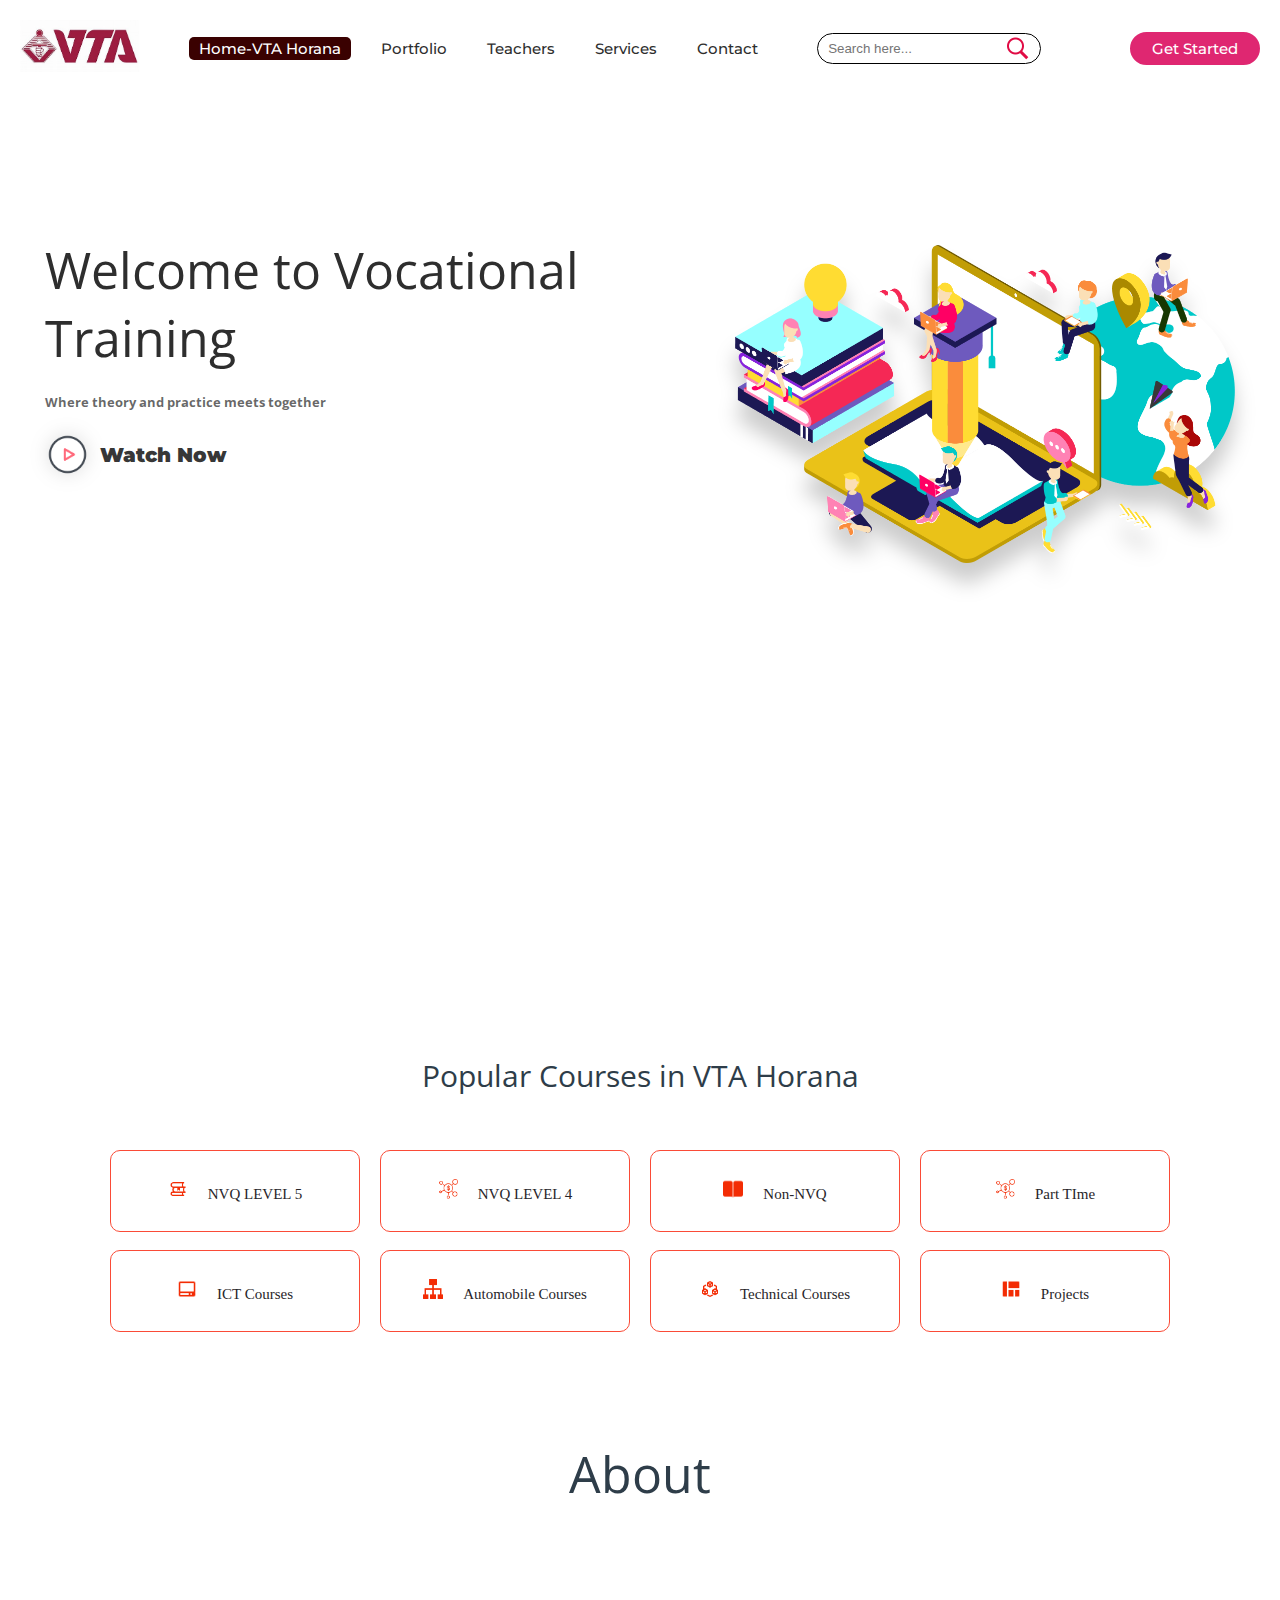
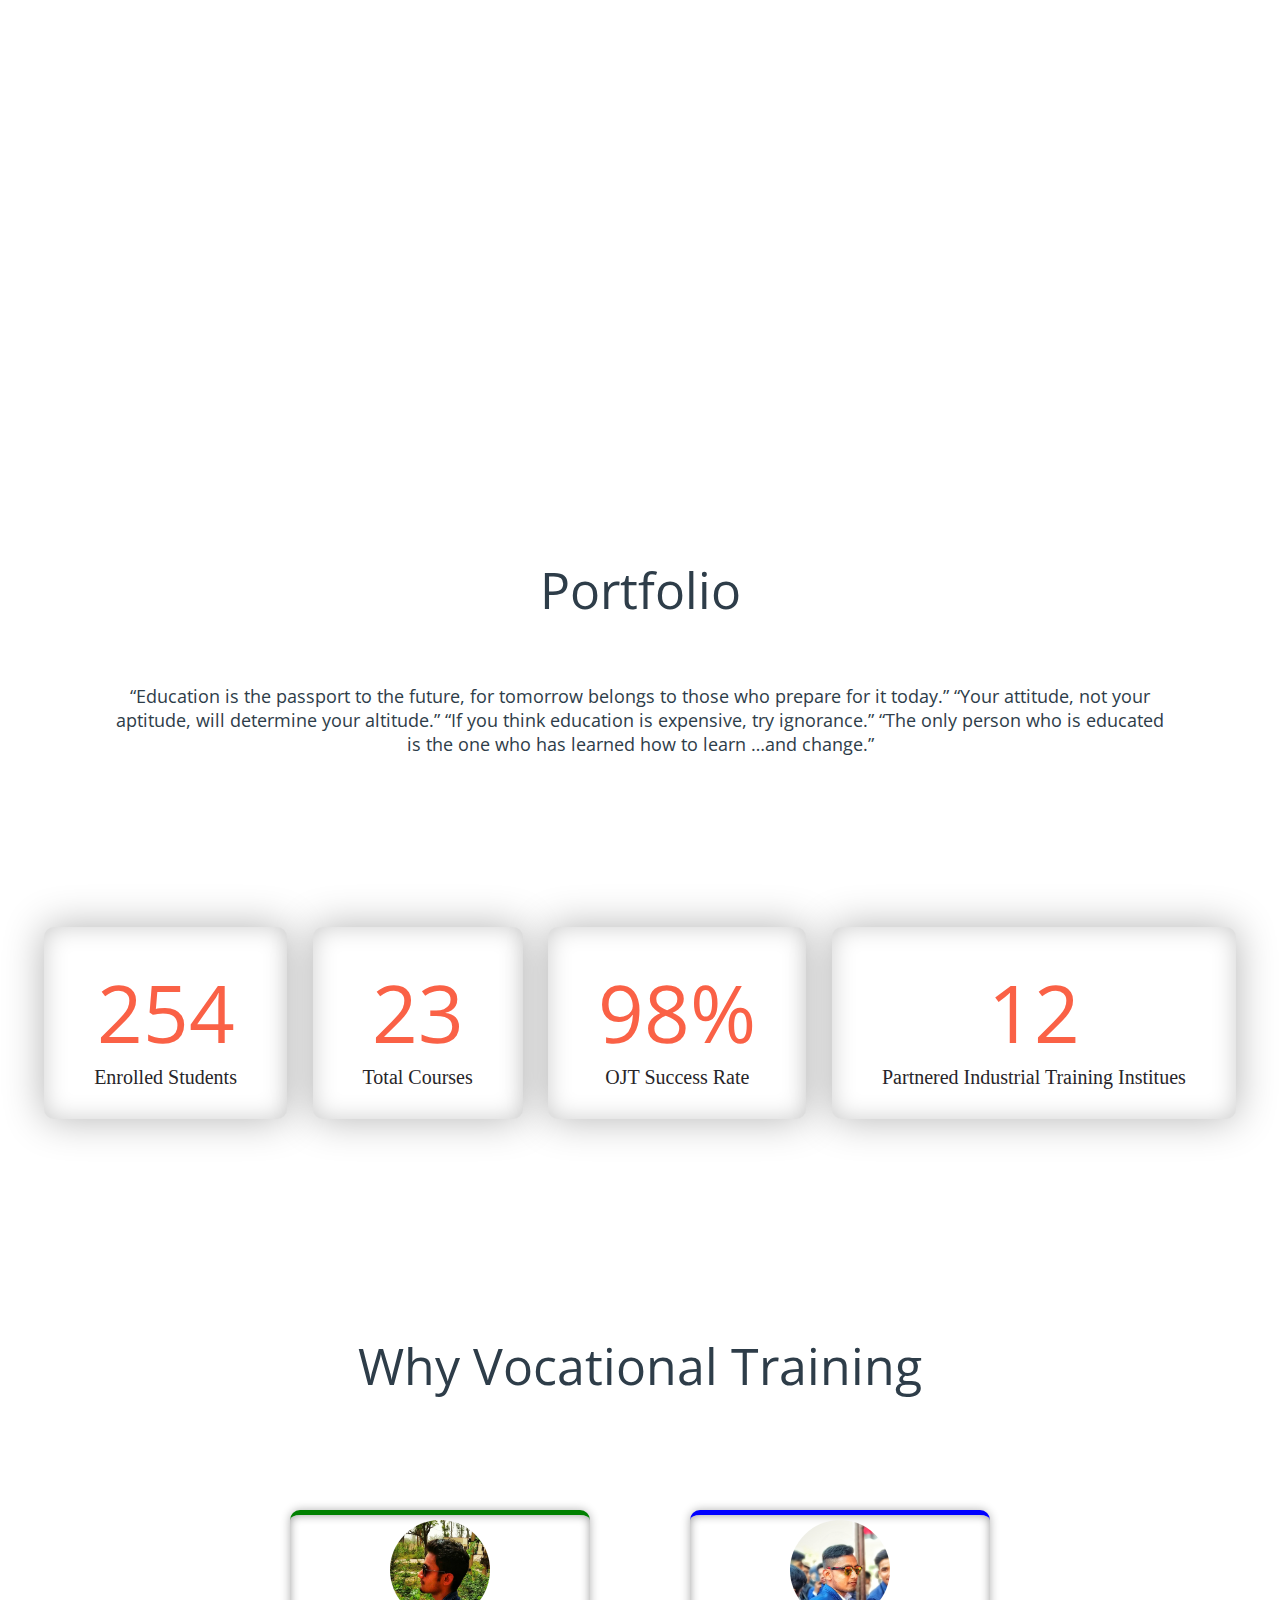
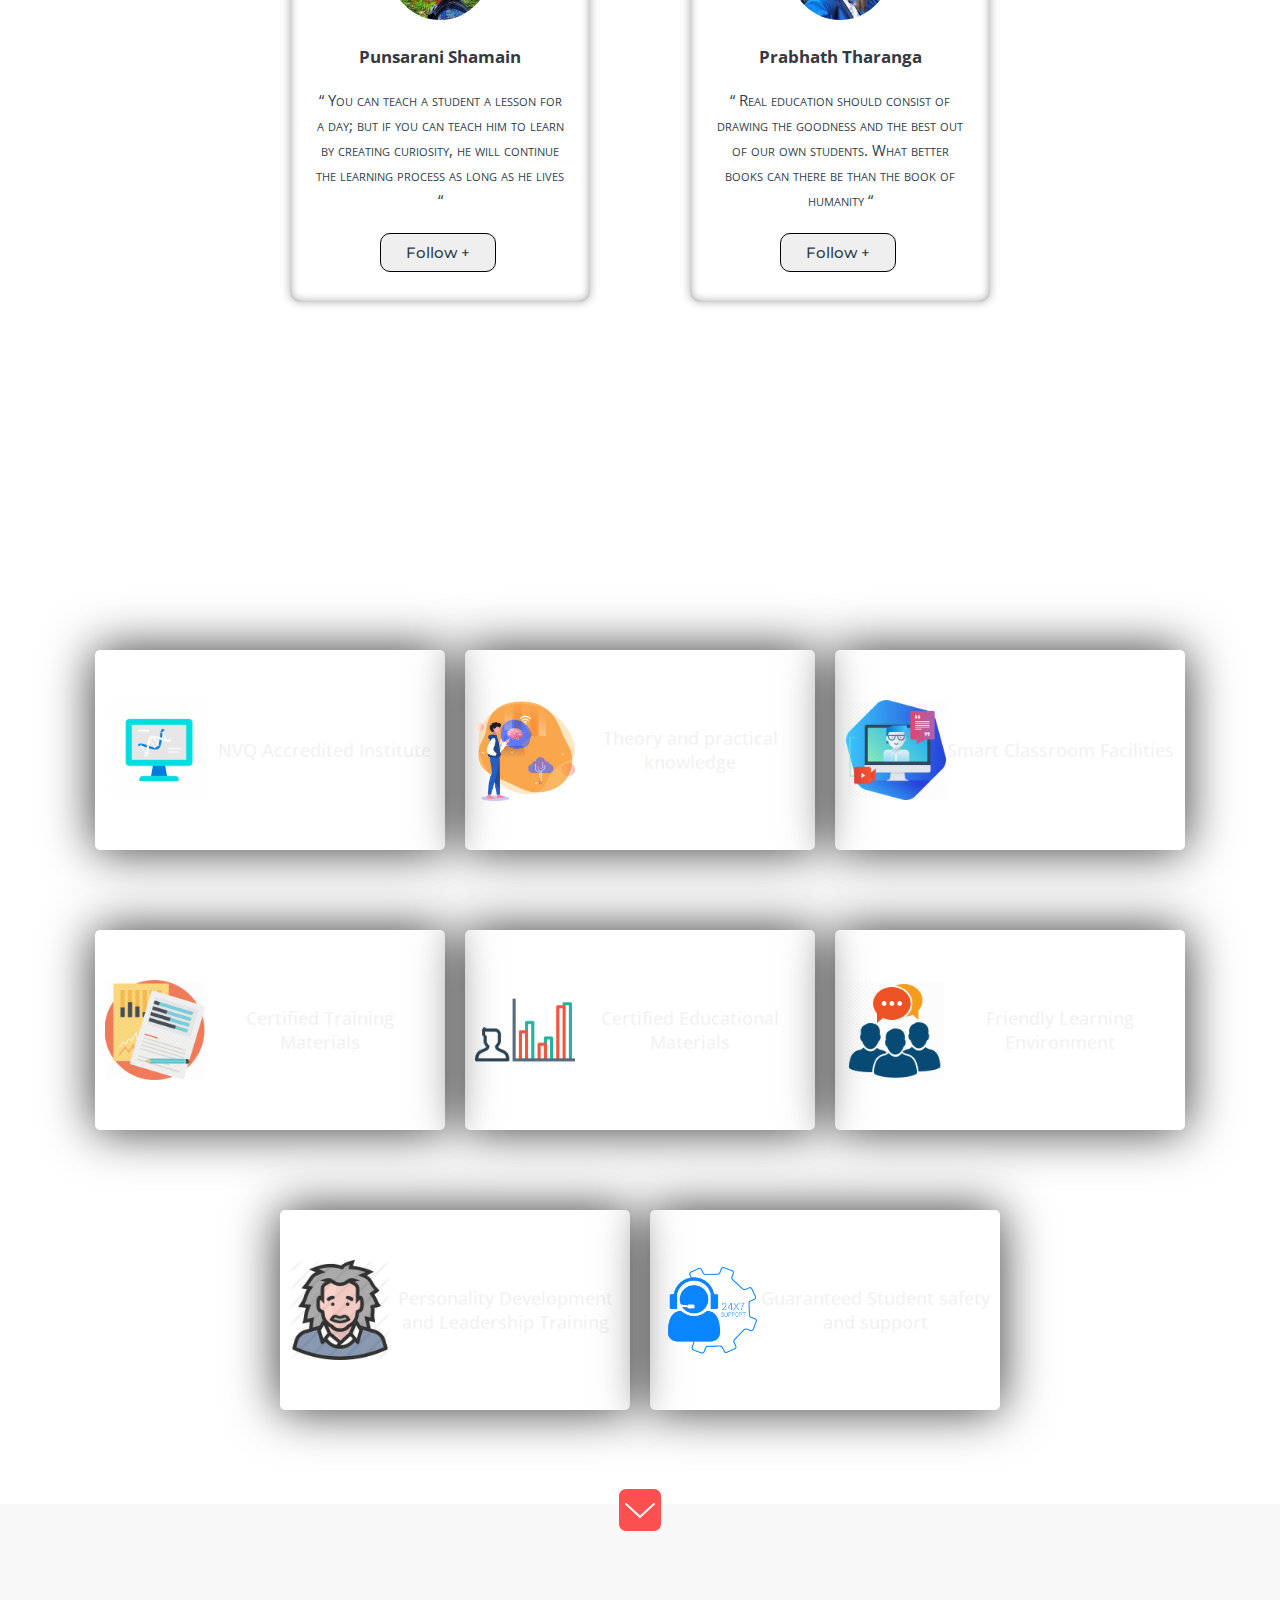
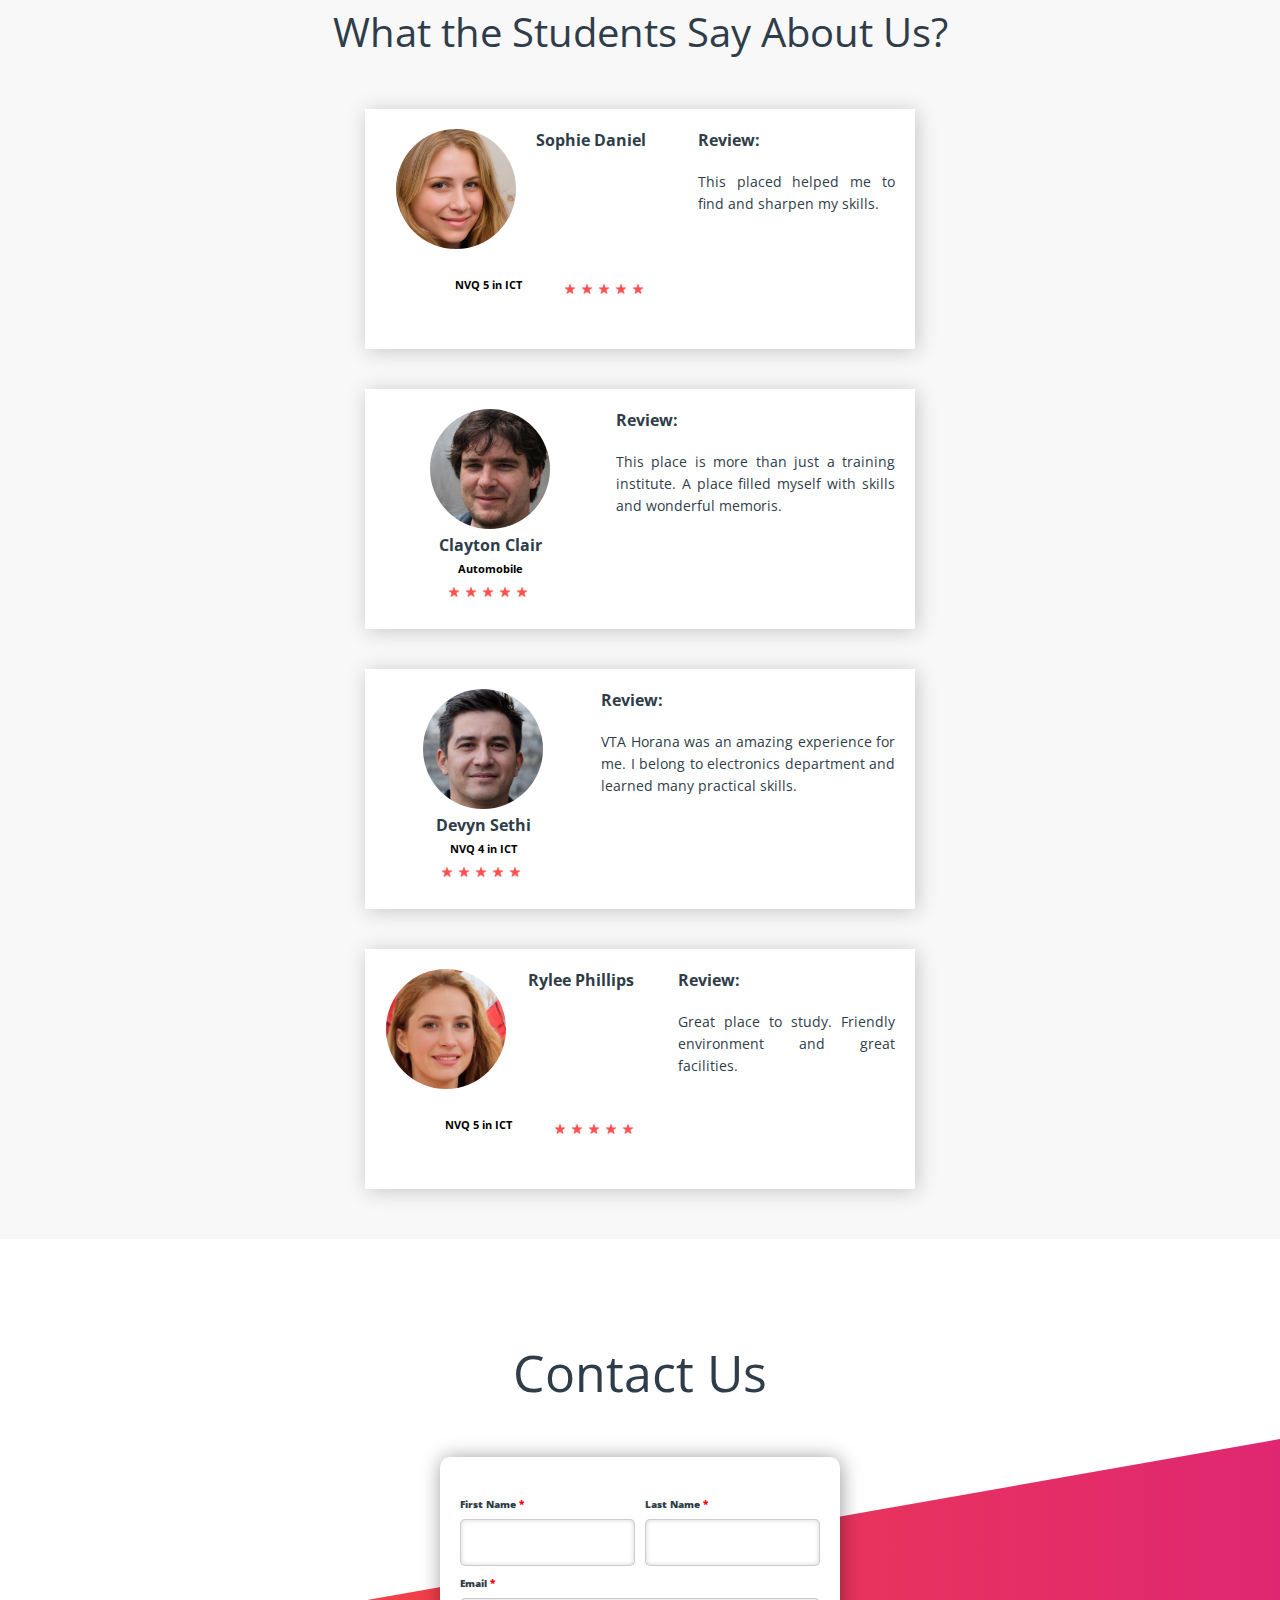
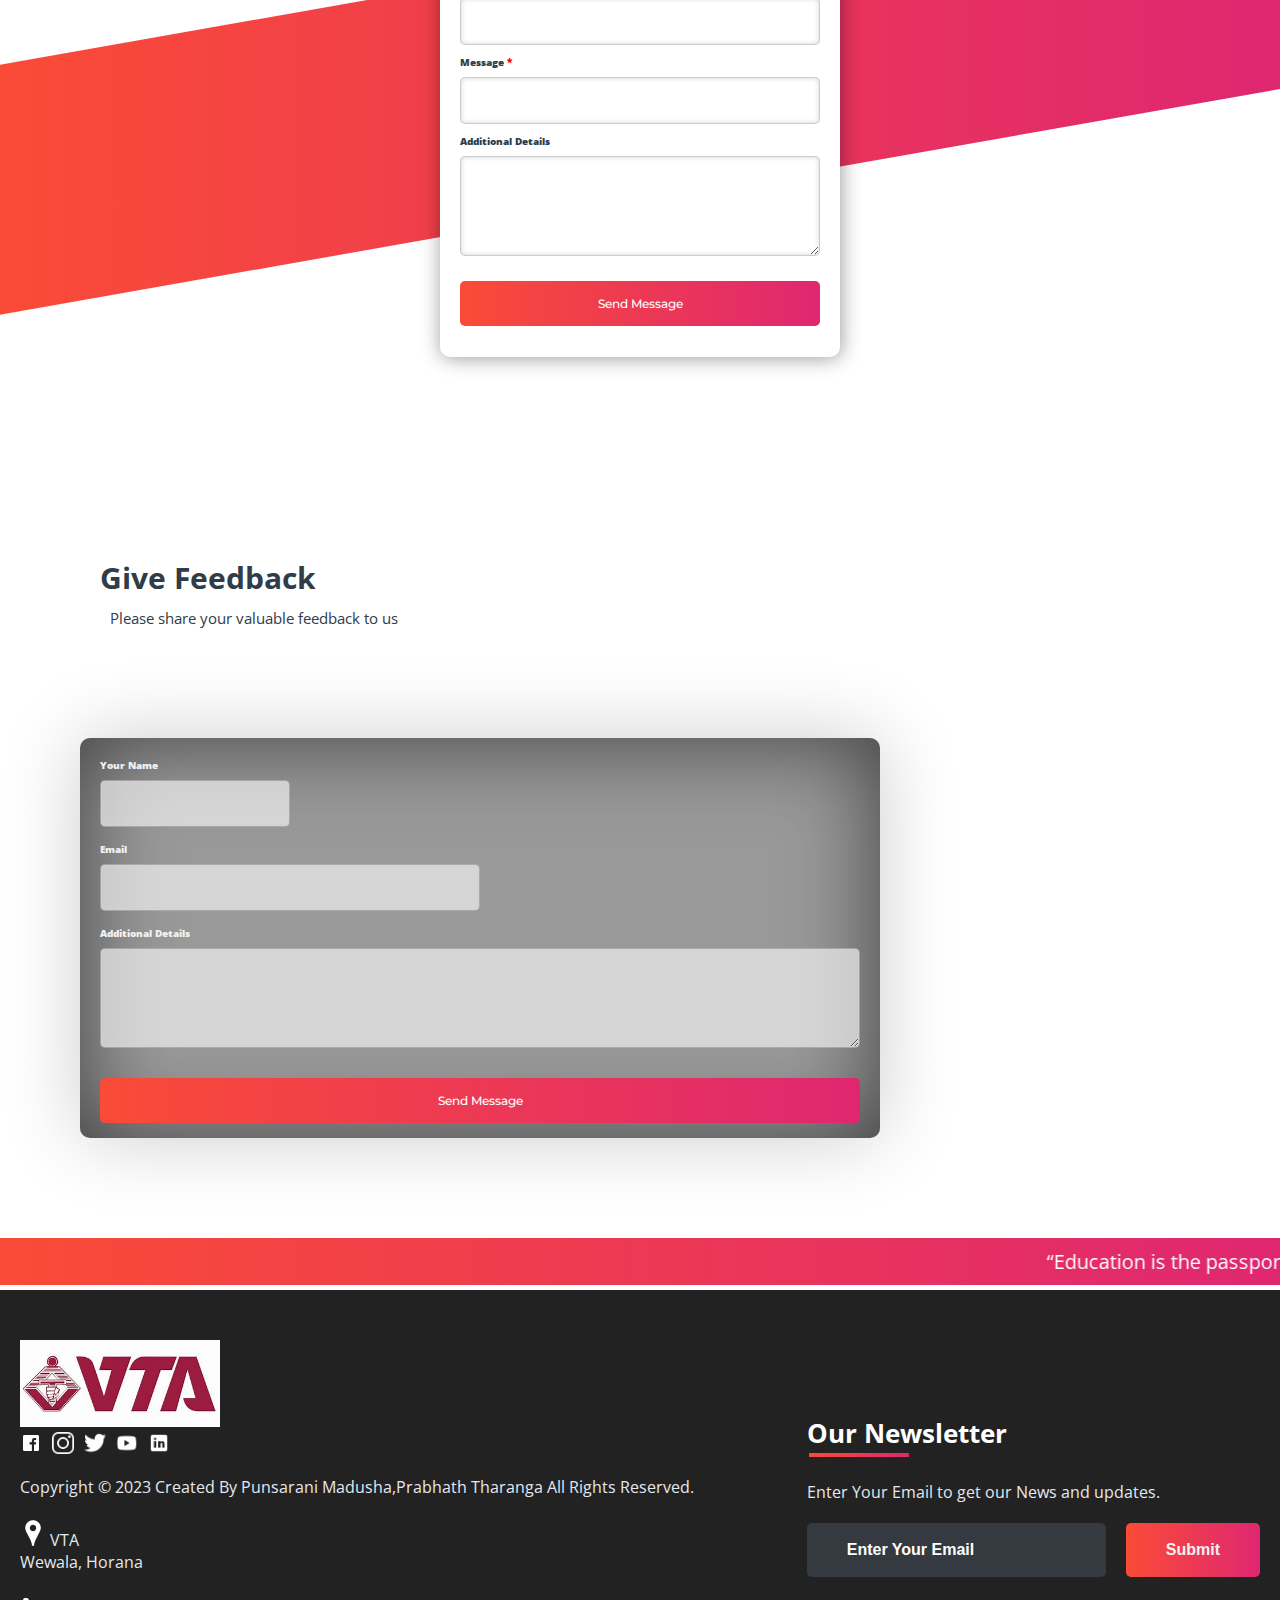
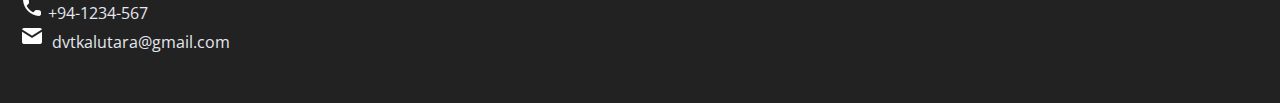
==== index.html @ f9df2e39 "Initial Deploy" ====
<!DOCTYPE html>
<html>
<head>
	<link rel="shortcut icon" type="png" href="images/icon/favicon.png">
	<meta charset="utf-8">
	<meta http-equiv="X-UA-Comaptible" content="IE=edge">
	<title>VTA Horana</title>
	<meta name="desciption" content="">
	<meta name="viewport" content="width=device-width, initial-scale=1">
	<link rel="stylesheet" type="text/css" href="style.css">
	<script type="text/javascript" src="script.js"></script>
	<script src="https://code.jquery.com/jquery-3.2.1.js"></script>
	<script>
		$(window).on('scroll', function(){
  			if($(window).scrollTop()){
  			  $('nav').addClass('black');
 			 }else {
 		   $('nav').removeClass('black');
 		 }
		})
	</script>
</head>
<body>
<!-- Navigation Bar -->
	<header id="header">
		<nav>
			<div class="logo"><img src="images/icon/vta logo.jpeg" alt="logo"></div>
			<ul>
				<li><a class="active" href="">Home-VTA Horana</a></li>
				<li><a href="#portfolio_section">Portfolio</a></li>
				<li><a href="#team_section">Teachers</a></li>
				<li><a href="#services_section">Services</a></li>
				<li><a href="#contactus_section">Contact</a></li>
			</ul>
			<div class="srch"><input type="text" class="search" placeholder="Search here..."><img src="images/icon/search.png" alt="search" onclick=slide()></div>
			<a class="get-started" href="login.html">Get Started</a>
			<img src="images/icon/menu.png" class="menu" onclick="sideMenu(0)" alt="menu">
		</nav>
		<div class="head-container">
			<div class="quote">
				<p>Welcome to Vocational Training</p>
				<h5>Where  theory and practice meets together</h5>
				<div class="play">
					<img src="images/icon/play.png" alt="play"><span><a href="https://www.youtube.com/watch?v=KFyrgDO1WXk" target="_blank">Watch Now</a></span>
				</div>
			</div>
			<div class="svg-image">
				<img src="images/extra/svg1.jpg" alt="svg">
			</div>
		</div>
		<div class="side-menu" id="side-menu">
			<div class="close" onclick="sideMenu(1)"><img src="images/icon/close.png" alt=""></div>
			<div class="user">
				<img src="images/creator/roshan.jpeg" alt="Username">
				<p>roshank9419</p>
			</div>
			<ul>
				<li><a href="#about_section">About</a></li>
				<li><a href="#portfolio_section">Portfolio</a></li>
				<li><a href="#team_section">Teachers</a></li>
				<li><a href="#services_section">Services</a></li>
				<li><a href="#contactus_section">Contact</a></li>
				<li><a href="#feedBACK">Feedback</a></li>
			</ul>
		</div>
	</header>


<!-- Some Popular Subjects -->
	<div class="title">
		<span>Popular Courses in VTA Horana</span>
	</div>
	<br><br>
	<div class="course">
		<center><div class="cbox">
		<div class="det"><a href="subjects/jee.html"><img src="images/courses/book.png">NVQ LEVEL 5</a></div>
		<div class="det"><a href="subjects/gate.html"><img src="images/courses/d1.png">NVQ LEVEL 4</a></div>
		<div class="det"><a href="subjects/jee.html#sample_papers"><img src="images/courses/paper.png">Non-NVQ</a></div>
		<div class="det"><a href="subjects/quiz.html"><img src="images/courses/d1.png">Part TIme</a></div>
		</div></center>
		<div class="cbox">
		<div class="det"><a href="subjects/computer_courses.html"><img src="images/courses/computer.png">ICT Courses</a></div>
		<div class="det"><a href="subjects/computer_courses.html#data"><img src="images/courses/data.png">Automobile Courses</a></div>
		<div class="det"><a href="subjects/computer_courses.html#algo"><img src="images/courses/algo.png">Technical Courses</a></div>
		<div class="det det-last"><a href="subjects/computer_courses.html#projects"><img src="images/courses/projects.png">Projects</a></div>
		</div>
	</div>

	
<!-- ABOUT -->
	<div class="diffSection" id="about_section">
		<center><p style="font-size: 50px; padding: 100px">About</p></center>
		<div class="about-content">
				<div class="side-image">
					<img class="sideImage" src="images/extra/e3.jpg">
				</div>
				<div class="side-text">
					<h2>What you think about us ?</h2>
					<p>Education is the process of facilitating learning, or the acquisition of knowledge, skills, values, beliefs, and habits. Educational methods include teaching, training, storytelling, discussion and directed research.<br> Educational website can include websites that have games, videos or topic related resources that act as tools to enhance learning and supplement classroom teaching. These websites help make the process of learning entertaining and attractive to the student, especially in today's age. <br>Using HTML(HyperText Markup Language), CSS(Cascading Style Sheet), JavaScript, we can make learning more easier and in a interesting way.</p>
				</div>
		</div>
	</div>


<!-- PORTFOLIO -->
	<div class="diffSection" id="portfolio_section">
		<center><p style="font-size: 50px; padding: 100px; padding-bottom: 40px;">Portfolio</p></center>
		<div class="content">
			<p>
				“Education is the passport to the future, for tomorrow belongs to those who prepare for it today.” “Your attitude, not your aptitude, will determine your altitude.” “If you think education is expensive, try ignorance.” “The only person who is educated is the one who has learned how to learn …and change.”
			</p>
		</div>
	</div>
	<div class="extra">
		<p>We're increasing this data every year</p>
		<div class="smbox">
		<span><center><div class="data">254</div><div class="det">Enrolled Students</div></center></span>
		<span><center><div class="data">23</div><div class="det">Total Courses</div></center></span>
		<span><center><div class="data">98%</div><div class="det">OJT Success Rate</div></center></span>
		<span><center><div class="data">12</div><div class="det">Partnered Industrial Training Institues</div></center></span>
		</div>
	</div>


<!-- TEAM -->
	<div class="diffSection" id="team_section">
		<center><p style="font-size: 50px; padding-top: 100px; padding-bottom: 60px;">Why Vocational Training</p></center>
		<div class="totalcard">
			<div class="card">
				<center><img src="images/creator/roshan1.jpeg"></center>
				<center><div class="card-title">Punsarani Shamain</div>
				<div id="detail">
					<p>“ You can teach a student a lesson for a day; but if you can teach him to learn by creating curiosity, he will continue the learning process as long as he lives “</p>
					<div class="duty"></div>
					<a href="https://www.linkedin.com/in/roshan-kumar-a18b76179/" target="_blank"><button class="btn-roshan">Follow +</button></a>
				</div>
				</center>
			</div>
			<div class="card">
				<center><img src="images/creator/roshan2.jpeg"></center>
				<center><div class="card-title">Prabhath Tharanga</div>
				<div id="detail">
					<p>“ Real education should consist of drawing the goodness and the best out of our own students. What better books can there be than the book of humanity “</p>
					<div class="duty"></div>
					<a href="https://www.linkedin.com/in/roshan-kumar-a18b76179/" target="_blank"><button class="btn-akhil">Follow +</button></a>
				</div>
				</center>
			</div>
		</div>
	</div>


<!-- SERVICES -->
	<div class="service-swipe">
		<div class="diffSection" id="services_section">
		<center><p style="font-size: 50px; padding: 100px; padding-bottom: 40px; color: #fff;">Services</p></center>
		</div>
		<a href="subjects/computer_courses.html"><div class="s-card"><img src="images/icon/computer-courses.png"><p>NVQ Accredited Institute</p></div></a>
		<a href="subjects/jee.html"><div class="s-card"><img src="images/icon/brainbooster.png"><p>Theory and practical knowledge</p></div></a>
		<a href="#"><div class="s-card"><img src="images/icon/online-tutorials.png"><p>Smart Classroom Facilities</p></div></a>
		<a href="subjects/jee.html#sample_papers"><div class="s-card"><img src="images/icon/papers.jpg"><p>Certified Training Materials</p></div></a>
		<a href="#"><div class="s-card"><img src="images/icon/p3.png"><p>Certified Educational Materials</p></div></a>
		<a href="#contactus_section"><div class="s-card"><img src="images/icon/discussion.png"><p>Friendly Learning Environment</p></div></a>
		<a href="subjects/quiz.html"><div class="s-card"><img src="images/icon/q1.png"><p>Personality Development and Leadership Training</p></div></a>
		<a href="#contactus_section"><div class="s-card"><img src="images/icon/help.png"><p>Guaranteed Student safety and support</p></div></a>
	</div>

<!-- Reviews by Students -->
<div id="makeitfull">
	<a href="#review_section"><img src="images/icon/makeitfull.png"></a>
</div>
<div class="review">
	<div class="diffSection" id="review_section">
		<center><p style="font-size: 40px; padding: 100px; padding-bottom: 40px; color: #2E3D49;">What the Students Say About Us?</p></center>
	</div>
	<div class="rev-container">
		<div class="rev-card">
			<div class="identity">
				<img src="images/creator/humanNotExist1.jpg"><p>Sophie Daniel</p>
				<h6>NVQ 5 in ICT</h6>
				<div class="rating"><img src="images/icon/star.png"><img src="images/icon/star.png"><img src="images/icon/star.png"><img src="images/icon/star.png"><img src="images/icon/star.png"></div>
			</div>
			<div class="rev-cont">
				<p id="title">Review:</p>
				<p id="content">
					This placed helped me to find and sharpen my skills.
				</p>
			</div>
		</div>
		<div class="rev-card">
			<div class="identity">
				<img src="images/creator/humanNotExist2.jpg"><p>Clayton Clair</p>
				<h6>Automobile</h6>
				<div class="rating"><img src="images/icon/star.png"><img src="images/icon/star.png"><img src="images/icon/star.png"><img src="images/icon/star.png"><img src="images/icon/star.png"></div>
			</div>
			<div class="rev-cont">
				<p id="title">Review:</p>
				<p id="content">
					This place is more than just a training institute. A place filled myself with skills and wonderful memoris.
				</p>
			</div>
		</div>
		<div class="rev-card">
			<div class="identity">
				<img src="images/creator/humanNotExist3.jpg"><p>Devyn Sethi</p>
				<h6>NVQ 4 in ICT</h6>
				<div class="rating"><img src="images/icon/star.png"><img src="images/icon/star.png"><img src="images/icon/star.png"><img src="images/icon/star.png"><img src="images/icon/star.png"></div>
			</div>
			<div class="rev-cont">
				<p id="title">Review:</p>
				<p id="content">
					VTA Horana was an amazing experience for me. I belong to electronics department and learned many practical skills.
				</p>
			</div>
		</div>
		<div class="rev-card">
			<div class="identity">
				<img src="images/creator/humanNotExist4.jpg"><p>Rylee Phillips</p>
				<h6>NVQ 5 in ICT</h6>
				<div class="rating"><img src="images/icon/star.png"><img src="images/icon/star.png"><img src="images/icon/star.png"><img src="images/icon/star.png"><img src="images/icon/star.png"></div>
			</div>
			<div class="rev-cont">
				<p id="title">Review:</p>
				<p id="content">
					Great place to study. Friendly environment and great facilities.
				</p>
			</div>
		</div>
	</div>
</div>

<!-- CONTACT US -->
	<div class="diffSection" id="contactus_section">
		<center><p style="font-size: 50px; padding: 100px">Contact Us</p></center>
		<div class="csec"></div>
		<div class="back-contact">
			<div class="cc">
			<form action="mailto:roshank9419@gmail.com" method="post" enctype="text/plain">
				<label>First Name <span class="imp">*</span></label><label style="margin-left: 185px">Last Name <span class="imp">*</span></label><br>
				<center>
				<input type="text" name="" style="margin-right: 10px; width: 175px" required="required"><input type="text" name="lname" style="width: 175px" required="required"><br>
				</center>
				<label>Email <span class="imp">*</span></label><br>
				<input type="email" name="mail" style="width: 100%" required="required"><br>
				<label>Message <span class="imp">*</span></label><br>
				<input type="text" name="message" style="width: 100%" required="required"><br>
				<label>Additional Details</label><br>
				<textarea name="addtional"></textarea><br>
				<button type="submit" id="csubmit">Send Message</button>
			</form>
			</div>
		</div>
	</div>


<!-- FEEDBACK -->
	<div class="title2" id="feedBACK">
		<span>Give Feedback</span>
		<div class="shortdesc2">
			<p>Please share your valuable feedback to us</p>
		</div>
	</div>

	<div class="feedbox">
		<div class="feed">
			<form action="process_form.php" method="post">
				<label>Your Name</label><br>
				<input type="text" name="fname" class="fname" required="required"><br>
				<label>Email</label><br>
				<input type="email" name="mail" required="required"><br>
				<label>Additional Details</label><br>
				<textarea name="additional"></textarea><br>
				<button type="submit" id="csubmit">Send Message</button>
			</form>
		</div>
	</div>
	

<!-- Sliding Information -->
	<marquee style="background: linear-gradient(to right, #FA4B37, #DF2771); margin-top: 50px;" direction="left" onmouseover="this.stop()" onmouseout="this.start()" scrollamount="20"><div class="marqu">“Education is the passport to the future, for tomorrow belongs to those who prepare for it today.” “Your attitude, not your aptitude, will determine your altitude.” “If you think education is expensive, try ignorance.” “The only person who is educated is the one who has learned how to learn …and change.”</div></marquee>

<!-- FOOTER -->
	<footer>
		<div class="footer-container">
			<div class="left-col">
				<img src="images/icon/vta logo.jpeg" style="width: 200px;">
				<div class="logo"></div>
				<div class="social-media">
					<a href="#"><img src="images/icon\fb.png"></a>
					<a href="#"><img src="images/icon\insta.png"></a>
					<a href="#"><img src="images/icon\tt.png"></a>
					<a href="#"><img src="images/icon\ytube.png"></a>
					<a href="#"><img src="images/icon\linkedin.png"></a>
				</div><br><br>
				<p class="rights-text">Copyright © 2023 Created By Punsarani Madusha,Prabhath Tharanga All Rights Reserved.</p>
				<br><p><img src="images/icon/location.png"> VTA <br>Wewala, Horana</p><br>
				<p><img src="images/icon/phone.png"> +94-1234-567<br><img src="images/icon/mail.png">&nbsp; dvtkalutara@gmail.com</p>
			</div>
			<div class="right-col">
				<h1 style="color: #fff">Our Newsletter</h1>
				<div class="border"></div><br>
				<p>Enter Your Email to get our News and updates.</p>
				<form class="newsletter-form" method="post" action="process_form.php">
					<input class="txtb" type="email" name="email" placeholder="Enter Your Email" required>
					<input class="btn" type="submit" value="Submit">
				</form>
			</div>
			
		</div>
	</footer>

</body>
</html>
---- style.css ----
@import url('https://fonts.googleapis.com/css?family=Montserrat:500&display=swap');
@import url('https://fonts.googleapis.com/css?family=Dancing+Script&display=swap');
@import url('https://fonts.googleapis.com/css?family=Open+Sans&display=swap');

* {
	box-sizing: border-box;
	margin: 0;
	padding: 0;
}

html {
	scroll-behavior: smooth;
}
body {
	background: #FFF;
	font-family: 'Open Sans', sans-serif;
}

header {
	height: 90vh;
	/* background: #000; */
}
.black {
	box-shadow: 0 2px 10px rgba(0, 0, 0, 0.5);
}
nav {
	padding-top: 20px;
	padding-bottom: 20px;
	top: 0;
	position: fixed;
	display: flex;
	width: 100%;
	z-index: 1000;
	background: #fff;
	justify-content: space-around;
	transition: 1.5s;
	align-items: center;
}
nav ul {
	display: flex;
	align-items: center;
}
nav ul li {
	list-style: none;
	margin: 5px 10px;
}
nav ul li a {
	padding: 2px 10px;
	color: #2e2e2e;
	cursor: pointer;
	transition: .5s;
	text-decoration: none;
}
nav ul li a:hover {
	color: #fff;
	border-radius: 5px;
	background: #3a0101;
}
.active {
	color: #fff;
	border-radius: 5px;
	background: #3a0101;
}
.srch {
	padding: 2px 10px;
	display: flex;
	/* align-items: center; */
	justify-content: center;
	/* background: #0066ff; */
	border: 1px solid;
	border-radius: 20px;
}
.srch img {
	width: 25px;
	cursor: pointer;
}
.srch .search {
	/* padding: 2px 10px; */
	outline: none;
	border: none;
	background: transparent;
}

.get-started {
	margin-left: 50px;
	padding: 5px 20px;
	border: 2px solid #DF2771;
	border-radius: 20px;
	text-decoration: none;
	
	transition: .5s;
	background-color: #DF2771;
	color: #fff;
}
.get-started:hover {
	color: #2e2e2e;
	background: #fff;
}
.logo img{
	width: 120px;
	cursor: pointer;
	transition: all 1s;
}

a, button {
	float: left;
	font-family: "Montserrat", sans-serif;
	font-weight: 500;
	font-size: 15px;
	color: #2E3D49;
	display: block;
	text-decoration: none;
	text-align: center;
}
.head-container {
	margin-top: 245px;
	display: flex;
	flex-wrap: wrap;
	align-items: center;
	justify-content: space-around;
}
.quote {
	width: 600px;
	transform: translateY(-50px);
}
.quote h5 {
	margin-top: 20px;
	color: #0009;
	line-height: 20px;
}
.quote p {
	font-size: 50px;
	color: #2e2e2e;
}
.quote .play {
	margin-top: 20px;
	display: flex;
	/* justify-content: center; */
	align-items: center;
}
.quote .play img {
	width: 45px;
	cursor: pointer;
	filter: drop-shadow(0 0 10px #0002);
}
.quote .play span a{
	margin-left: 10px;
	font-size: 20px;
	font-weight: 900;
	color: rgba(0, 0, 0, 0.8);
	cursor: pointer;
}
.svg-image img{
	width: 500px;
	filter: drop-shadow(0 20px 10px rgba(0,0,0,0.2));
}

/* SIDE MENU */
.menu {
	cursor: pointer;
	width: 25px;
	display: none;
}
.side-menu {
	width: 100%;
	height: 100%;
	background: rgba(116, 6, 48, 0.993);
	position: absolute;
	top: 0;
	transition: .8s;
	z-index: 2000;
	transform: translateX(-100%);
}
.side-menu ul {
	margin-top: 35%;
	display: flex;
	flex-direction: column;
	justify-content: center;
	/* background: #FA4B37; */
}
.side-menu ul li {
	list-style: none;
	/* background: #009900; */
	display: flex;
	justify-content: center;
	align-items: center;
	/* border-bottom: 1px solid #fff; */
	/* padding: 10px 0px; */
}
.side-menu ul li:hover a{
	background: #fff;
	color: #DF2771;
}
.side-menu ul li a{
	color: #FFF;
	width: 100%;
	font-size: 1em;
	/* background: #2E3D49; */
	text-decoration: none;
	padding: 15px 0px;
}
.close img{
	float: right;
	width: 35px;
	cursor: pointer;
	margin: 10px;
}
.user {
	display: flex;
	justify-content: center;
	align-items: center;
	margin-top: 10%;
}
.user img {
	width: 60px;
	border-radius: 50%;
	border: 2px solid #fff;
	filter: drop-shadow(0 10px 20px #0004);
	margin-right: 30px;
	cursor: pointer;
}
.user p {
	color: #fff;
	cursor: pointer;
}
.user img, .user p {
	opacity: 1;
}
/*Common things in all sections*/
#about_section, #portfolio_section, #team_section, #services_section, #contactus_section {
	font-family: 'Open Sans', sans-serif;
	color: #2E3D49;
	position: relative;
}
.diffSection {
	width: 100%;
	/*position: relative;*/
	justify-content: center;
	align-items: center;
}
.diffSection .content {
	margin: 10px;
	text-align: center;
	padding: 10px 100px;
	font-size: 1.1em;
}

/*PORTFOLIO*/
.extra {
	width: 100%;
}
.extra p {
	padding: 30px;
	padding-bottom: 150px;
	font-size: 50px;
	text-align: center;
	color: #fff;
	background-image: linear-gradient(rgba(0,0,0,0),rgba(0,0,0,0.7)),url("images/extra/b1.jpg");
	background-size: cover;
	background-attachment: fixed;
	font-family: cursive;
	z-index: -9;
}
.smbox {
	display: flex;
	flex-wrap: wrap;
	transform: translateY(-100px);
	justify-content: center;
}
.smbox span {
	margin: 1%;
	background: #fff;
	box-shadow: inset 0px 0px 25px rgba(0,0,0,0.2),
						0 0 40px rgba(0,0,0,0.3);
	border-radius: 10px;
	padding: 30px 50px;
	cursor: pointer;
}
.smbox span:hover {
	transform: scale(1.3);
	transition: .5s ease;
}
.smbox .data {
	font-size: 80px;
	color: #FA6146;	
}
.smbox .det {
	font-size: 20px;
	color: #272529;
	font-family: cursive;
}

/*Title*/
.title {
	 margin-top: 0px; 
	font-family: 'Open Sans', sans-serif;
	font-size: 30px;
	text-align: center;
	color: #2E3D49;
}

/*ABOUT*/
.about-content {
	width: 100%;
	position: relative;
	justify-content: center;
	flex-wrap: wrap;
	display: flex;
	align-items: center;
}
.about-content .side-text {
	width: 550px;
	padding: 50px 40px;
	background: #fff;
	box-shadow: 2px 0 100px rgba(0,0,0,0.3);
	border-radius: 5px;
	text-align: justify;
	line-height: 22px;
	opacity: 0;
	transform: translateX(-100px);
	transition: 1s ease-in-out;
}
.about-content .side-text-appear {
	opacity: 1;
	transform: translateX(0px);
}
.about-content .side-text h2 {
	padding: 10px;
}
.about-content .side-text p {
	padding: 10px;
}
.about-content .side-image img {
	width: 90%;
	border-radius: 5px;
}
.sideImage {
	transform: translateX(100px);
	opacity: 0;
	transition: .8s ease-in-out;
}
.sideImage-appear {
	opacity: 1;
	transform: translateX(0px);
}

/*POPULAR SUBJECTS*/
.cbox {
	position: relative;
	width: 100%;
	display: inline-flex;
	flex-wrap: wrap;
	justify-content: center;
}
.cbox .det {
	width: 250px;
	height: 80px;
	margin: 10px;
	background: #fff;
	cursor: pointer;
}
.cbox .det a{
	justify-content: space-around;
	width: 250px;
	padding: 28px;
	border-radius: 10px;
	border: 1px solid #FA4B37;
	font-size: 15px;
	color: #272529;
	font-family: cursive;
	text-decoration: none;
}
.cbox .det a:hover {
	background: linear-gradient(to right, #FA4B37, #DF2771);
	color: white;
}
.cbox .det a:hover img{
	filter: brightness(100);
}
.cbox img {
	width: 20px;
	margin-right: 20px;
}

/*TEAM SECTION*/
.totalcard {
	width: 100%;
	display: flex;
	flex-wrap: wrap;
	align-items: center;
	justify-content: center;
	margin-bottom: 50px;
}
.totalcard .card {
	margin: 50px;
	width: 300px;
	border-radius: 10px;
	background: #fff;
}
.totalcard .card{
	box-shadow: inset 0 0 10px rgba(0,0,0,0.4),
					0 0 10px rgba(0,0,0,0.3);
}
.card:nth-child(1){
	border-top: 5px solid green;
}
.card:nth-child(2){
	border-top: 5px solid blue;
}
.card:nth-child(1):hover {
	box-shadow: inset 0px 0px 10px rgba(0,255,0,0.5),
				1px 1px 30px rgba(0,255,0,0.5);
}
.card:nth-child(2):hover {
	box-shadow: inset 0px 0px 10px rgba(0,0,255,0.5),
				1px 1px 30px rgba(0,0,255,0.5);
}
.totalcard .card img {
	width: 100px;
	height: 100px;
	margin-top: 5px;
	cursor: pointer;
	border-radius: 50px;
	transition-duration: .8s;
}
.totalcard .card img:hover {
	transform: scale(3.5);
	border-radius: 0;
	box-shadow: 0 0 20px rgba(0,0,0,0.5);
}
#detail p{
	font-size: 15px;
	line-height: 25px;
	font-variant: small-caps;
	text-align: center;
	margin: 25px;
	margin-bottom: 0px;
	margin-top: 0px;
}
#detail button {
	outline: none;
	border-radius: 10px;
	border-style: none;
	border: 1px solid black;
	padding: 9px 25px;
	cursor: pointer;
	transition-duration: .4s;
}
#detail a {
	bottom: 80px;
	text-decoration: none;
	margin-bottom: 30px;
	margin-top: 20px;
	margin-left: 90px;
	align-self: center;
}
.btn-roshan:hover {
	background: rgba(0,255,0,0.7);
	color: #fff;
}
.btn-roshan2:hover {
	background: rgba(0,0,255,0.5);
	color: #fff;
}
.card-title {
	font-size: 17px;
	color: #343A40;
	padding: 20px;
	font-weight: 700;
}

/*Service Section*/
/*Service Section*/
.service-swipe {
	display: flex;
	flex-wrap: wrap;
	justify-content: center;
	align-items: center;
	background-image: linear-gradient(rgba(0,0,0,0),rgba(0,0,0,0.7)),url("images/extra/b3.jpg");
	background-size: cover;
	background-attachment: fixed;
}
.service-swipe .s-card img {
	width: 100px;
}
.service-swipe a {
	padding: 0;
	margin: 40px 10px;
}
.service-swipe .s-card {
	display: flex;
	justify-content: space-around;
	padding: 10px;
	align-items: center;
	text-align: center;
	width: 350px;
	height: 200px;
	box-shadow: inset 0 0 20px rgba(255,255,255,0.05),
					0 0 50px rgba(0,0,0,0.8);
	border-radius: 5px;
	cursor: pointer;
	transition-duration: .5s;
}
.service-swipe .s-card p {
	color: #f2f2f2;
	font-size: 1.2em;
	font-family: 'Open Sans',sans-serif;
}
.service-swipe .s-card:hover {
	box-shadow: 0 0 50px rgba(255,255,255,0.8);
	transform: translateY(-10px);
}

/*Contact Us Section*/
.csec {
	background: linear-gradient(to right, #FA4B37, #DF2771);
	background-attachment: fixed; 
	position: absolute;
	width: 100%;
	height: 250px;
	top: 200px;
	content: '';
	transform-origin: top right;
	transform: skewY(-10deg);
	z-index: -1;
}
.back-contact {
	margin-top: 0px;
	transform: translateY(-50px);
	display: flex;
	align-items: center;
	justify-content: space-around;
}
.cc {
	height: 400px;
	width: 400px;
	height: 500px;
	border-radius: 10px;
	justify-content: center;
	box-shadow: 1px 1px 20px rgba(0,0,0,0.4);
	background: #fff;
}
.cc form {
	margin: 5%;
	margin-top: 40px;
	width: 90%;
	height: 90%;
}
.cc form label {
	position: absolute;
	color: #2E3D49;
	font-size: 10px;
	font-weight: 800;
}
.cc form input {
	padding: 15px;
	margin-bottom: 10px;
	border-radius: 5px;
	box-shadow: inset 0 0 5px lightgray;
	border: 1px solid rgba(0,0,0,0.2);
	outline: none;
	color: #2E3D49;
	font-weight: 600;
}
.imp {
	color: red;
}
form textarea {
	width: 100%;
	height: 100px;
	box-shadow: inset 0 0 5px lightgray;
	border: 1px solid rgba(0,0,0,0.2);
	border-radius: 5px;
	outline: none;
	color: #2E3D49;
	font-weight: 600;
	padding: 15px;
}
#csubmit {
	margin-top: 20px; 
	background: linear-gradient(to right, #FA4B37, #DF2771);
	border-radius: 5px;
	border-style: none;
	outline: none;
	width: 100%;
	padding: 15px 25px;
	color: #fff;
	font-size: 12px;
	cursor: pointer;
}

/*REVIEW SECTION*/
#makeitfull {
	display: flex;
	justify-content: center;
	transform: translateY(35px);
}
#makeitfull img {
	width: 50px;
}
.review {
	background: #F8F8F8;
	width: 100%;
}
.rev-container {
	padding: 10px 10%;
	display: flex;
	flex-wrap: wrap;
	justify-content: space-around;
}
.rev-container .rev-card {
	/*overflow: hidden;*/
	width: 550px;
	height: 240px;
	margin-bottom: 40px;
	background: #fff;
	display: flex;
	padding: 10px;
	box-shadow: 2px 2px 20px rgba(0,0,0,0.2);
}
.rev-card:hover {
	box-shadow: 1px 1px 5px rgba(0,0,0,0.2);
}
.identity {
	display: flex;
	flex-wrap: wrap;
	justify-content: center;
	padding: 10px;
}
.identity img {
	width: 120px;
	height: 120px;
	transition-duration: .8s;
	border-radius: 50%;
}
.identity img:hover {
	transform: scale(2.2);
	border-radius: 0px;
	box-shadow: 0 0 20px rgba(0,0,0,0.3);
}
.identity p {
	width: 150px;
	font-weight: bold;
	color: #2E3D49;
	text-align: center;
}
.identity h6 {
	width: 150px;
	text-align: center;
}
.identity .rating img {
	width: 12px;
	height: 12px;
	margin-right: 5px;
}
.rev-cont {
	overflow: hidden;
}
.rev-cont #title {
	padding: 10px;
	color: #2E3D49;
	font-weight: bold;
}
.rev-cont #content {
	padding: 10px;
	font-size: .9em;
	color: #2E3D49;
	line-height: 22px;
	text-align: justify;
}


/*FEEDBACK*/
.title2 {
	position: relative;
	margin-top: 150px;
	margin-left: 100px;
}
.title2 span{
	font-weight: 700;
	font-family: 'Open Sans', sans-serif;
	font-size: 30px;
	color: #2E3D49;
}
.title2 .shortdesc2 {
	padding: 10px;
	font-family: 'Open Sans', sans-serif;
	font-size: 15px;
	color: #2E3D49;
	margin-bottom: 10px;
}
.feedbox {
	margin-top: 50px;
	width: 100%;
	display: flex;
	background-image: linear-gradient(rgba(0,0,0,0),rgba(0,0,0,0.7)),url("images/extra/b4.jpg");
	background-size: cover;
	padding: 50px 80px;
	background-attachment: fixed;
}
.feed {
	width: 800px;
	height: 400px;
	position: relative;
	border-radius: 10px;
	justify-content: center;
	box-shadow: inset 0 0 90px rgba(0,0,0,0.6),
					0 0 80px rgba(0,0,0,0.2);
	background: rgba(0,0,0,0.4);
}
.feed form {
	width: 100%;
	height: 100%;
	padding: 20px;
}

.feed form label {
	position: absolute;
	color: #f2f2f2;
	font-size: 10px;
	font-weight: 800;
}
.feed form input, .feed textarea {
	padding: 15px;
	border-radius: 5px;
	box-shadow: inset 0 0 5px lightgray;
	border: 1px solid rgba(0,0,0,0.2);
	outline: none;
	color: #2E3D49;
	background: #fff9;
	font-weight: 600;
}
.feed form input {
	margin-bottom: 15px;
	width: 50%;
}
.feed form .fname {
	width: 25%;
}
.feed form textarea {
	width: 100%;
	height: 100px;
}
.feed #csubmit {
	margin-top: 25px; 
	background: linear-gradient(to right, #FA4B37, #DF2771);
	border-radius: 5px;
	border-style: none;
	outline: none;
	width: 100%;
	padding: 15px 25px;
	color: #fff;
	font-size: 12px;
	cursor: pointer;
}

/*SCROLLING TEXT*/
.marqu {
	text-align: center;
	justify-content: center;
	color: #fff;
	font-size: 20px;
	padding: 10px;
}

/*FOOTER*/
footer {
	color: #E5E8EF;
	background: #000D;
	padding: 50px 0; 
}
footer .footer-container {
	max-width: 1300px;
	margin: auto;
	padding: 0 20px;
	display: flex;
	justify-content: space-between;
	align-items: center;
	flex-wrap: wrap-reverse;
}
footer .social-media img{
	width: 22px;
}
footer .logo {
	width: 180px;
	color: #fff;
}
footer .social-media a{
	margin-right: 10px;
	font-size: 22px;
	text-decoration: none;
}
footer .right-col h1{
	font-size: 26px;
}
footer .border{
	width: 100px;
	height: 4px;
	background: linear-gradient(to right, #FA4B37, #DF2771);
	margin: 2px;
}
footer .newsletter-form {
	display: flex;
	justify-content: center;
	align-items: center;
	flex-wrap: wrap;
}
footer input::placeholder {
  color: white !important;
}
footer .txtb {
	flex: 1;
	padding: 18px 40px;
	font-size: 16px;
	background: #343A40;
	border: none;
	font-weight: 700;
	outline: none;
	border-radius: 5px;
	min-width: 260px;
	margin-top: 20px;
	color: white;
}
footer .btn {
	margin-top: 20px;
	padding: 18px 40px;
	font-size: 16px;
	color: #f1f1f1;
	background: linear-gradient(to right, #FA4B37, #DF2771);
	border: none;
	font-weight: 700;
	outline: none;
	border-radius: 5px;
	margin-left: 20px;
	cursor: pointer;
	transition: opacity .3s linear;	
}
footer .btn:hover {
	opacity: .7;
}

/*PROPERTIES FOR MAKING WEBSITE RESPONSIVE*/
@media screen and (max-width: 960px) {
	.footer-container {
		max-width: 600px;
	}
	.right-col {
		width: 100%;
		margin-bottom: 60px;
	}
	.left-col {
		width: 100%;
		text-align: center;
	}
	.social-media {
		display: flex;
		justify-content: center;
	}
	.logo {
		transition: 1s;
		margin-left: 30%;
	}
	nav ul, .srch, .get-started{
		display: none;
	}
	.menu {
		display: block;
	}
	nav {
		padding-bottom: 20px;
		border-bottom: 1px solid #0005;
		/* position: fixed; */
		/* top: 0; */
	}
	.quote p, .quote h5, .play {
		justify-content: center;
		text-align: center;
	}
	.quote p {
		font-size: 30px;
	}
	.service-container .right-side img {
		width: 90%;
	}
	.title {
		margin-top: 0px;
	}
	
}
@media screen and (max-width: 700px) {
	footer .btn{
		margin: 0;
		width: 100%;
		margin-top: 20px;
	}
	.svg-image img {
		width: 90%;
		margin: 20px;
		/* align-self: center; */
	}
}

@media screen and (max-width: 1000px) {	
	.feedbox form input, .feedbox form .fname{
		width: 100%;
	}
}
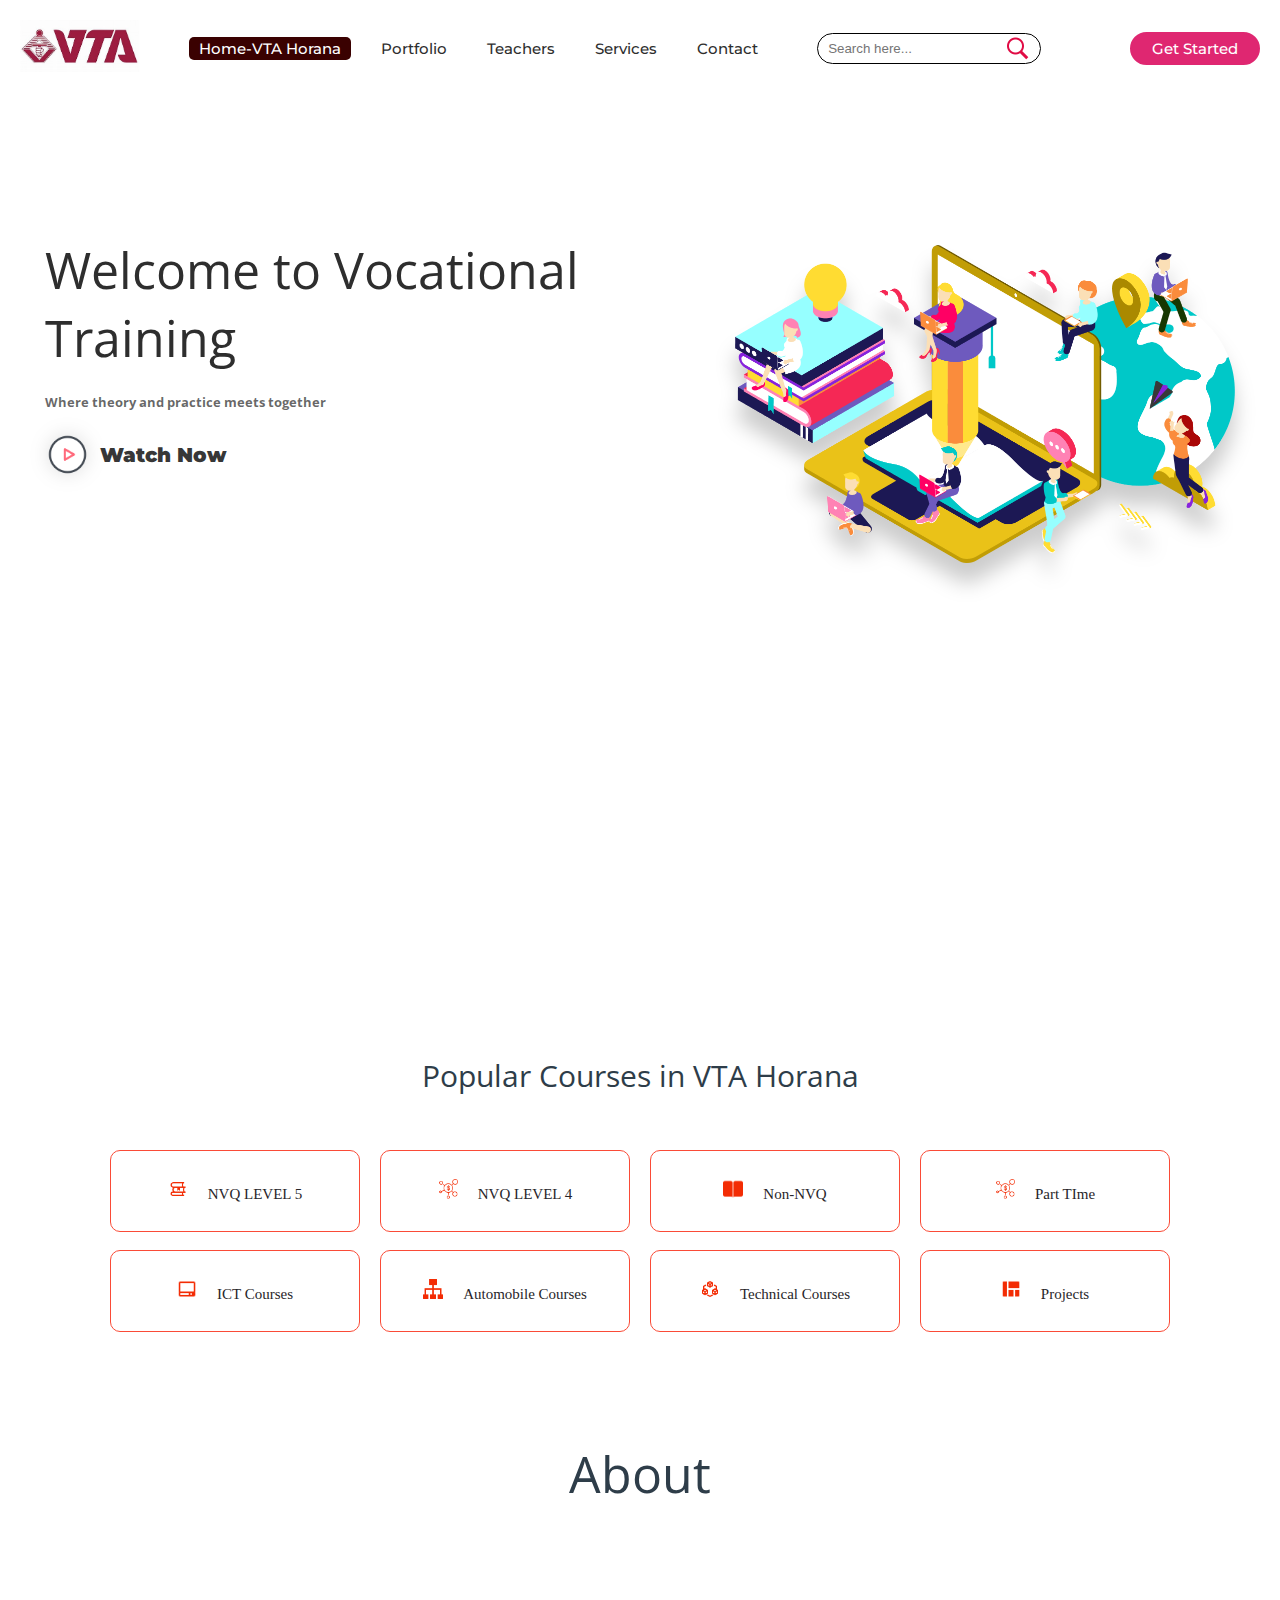
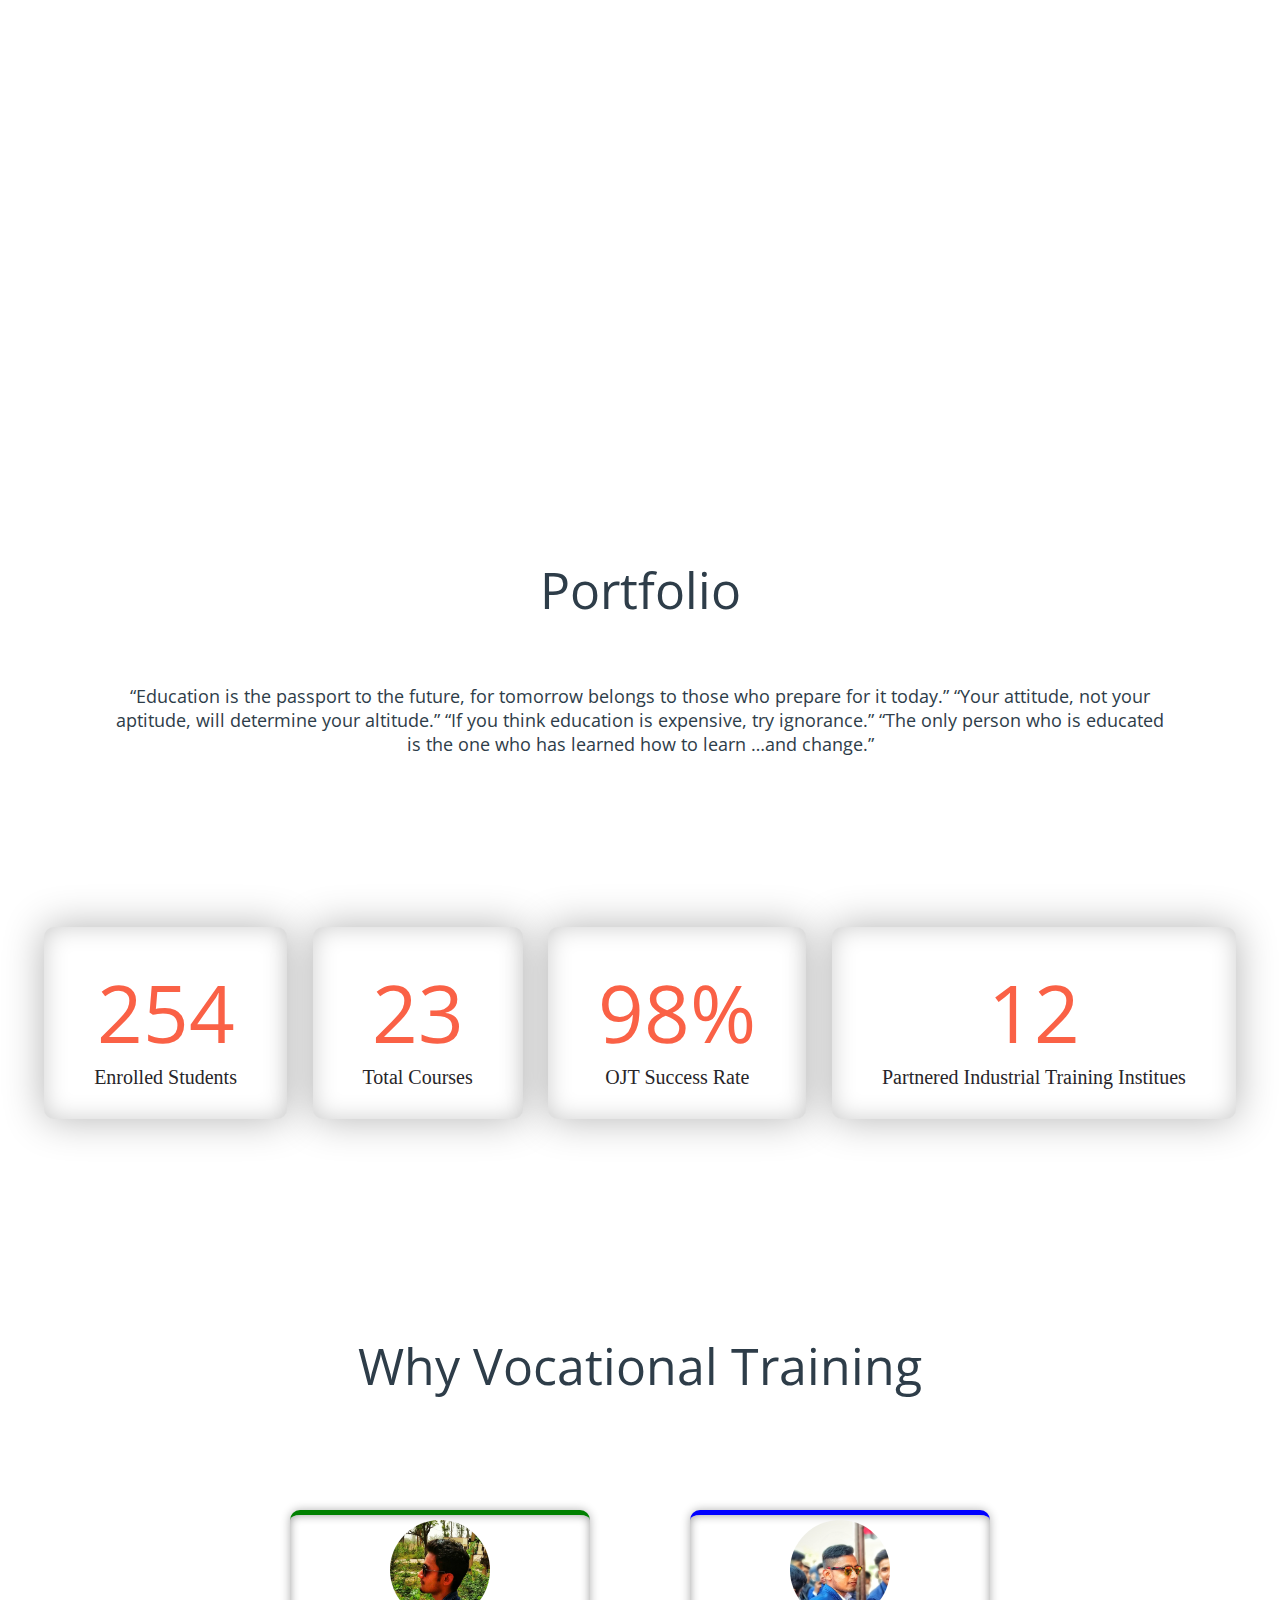
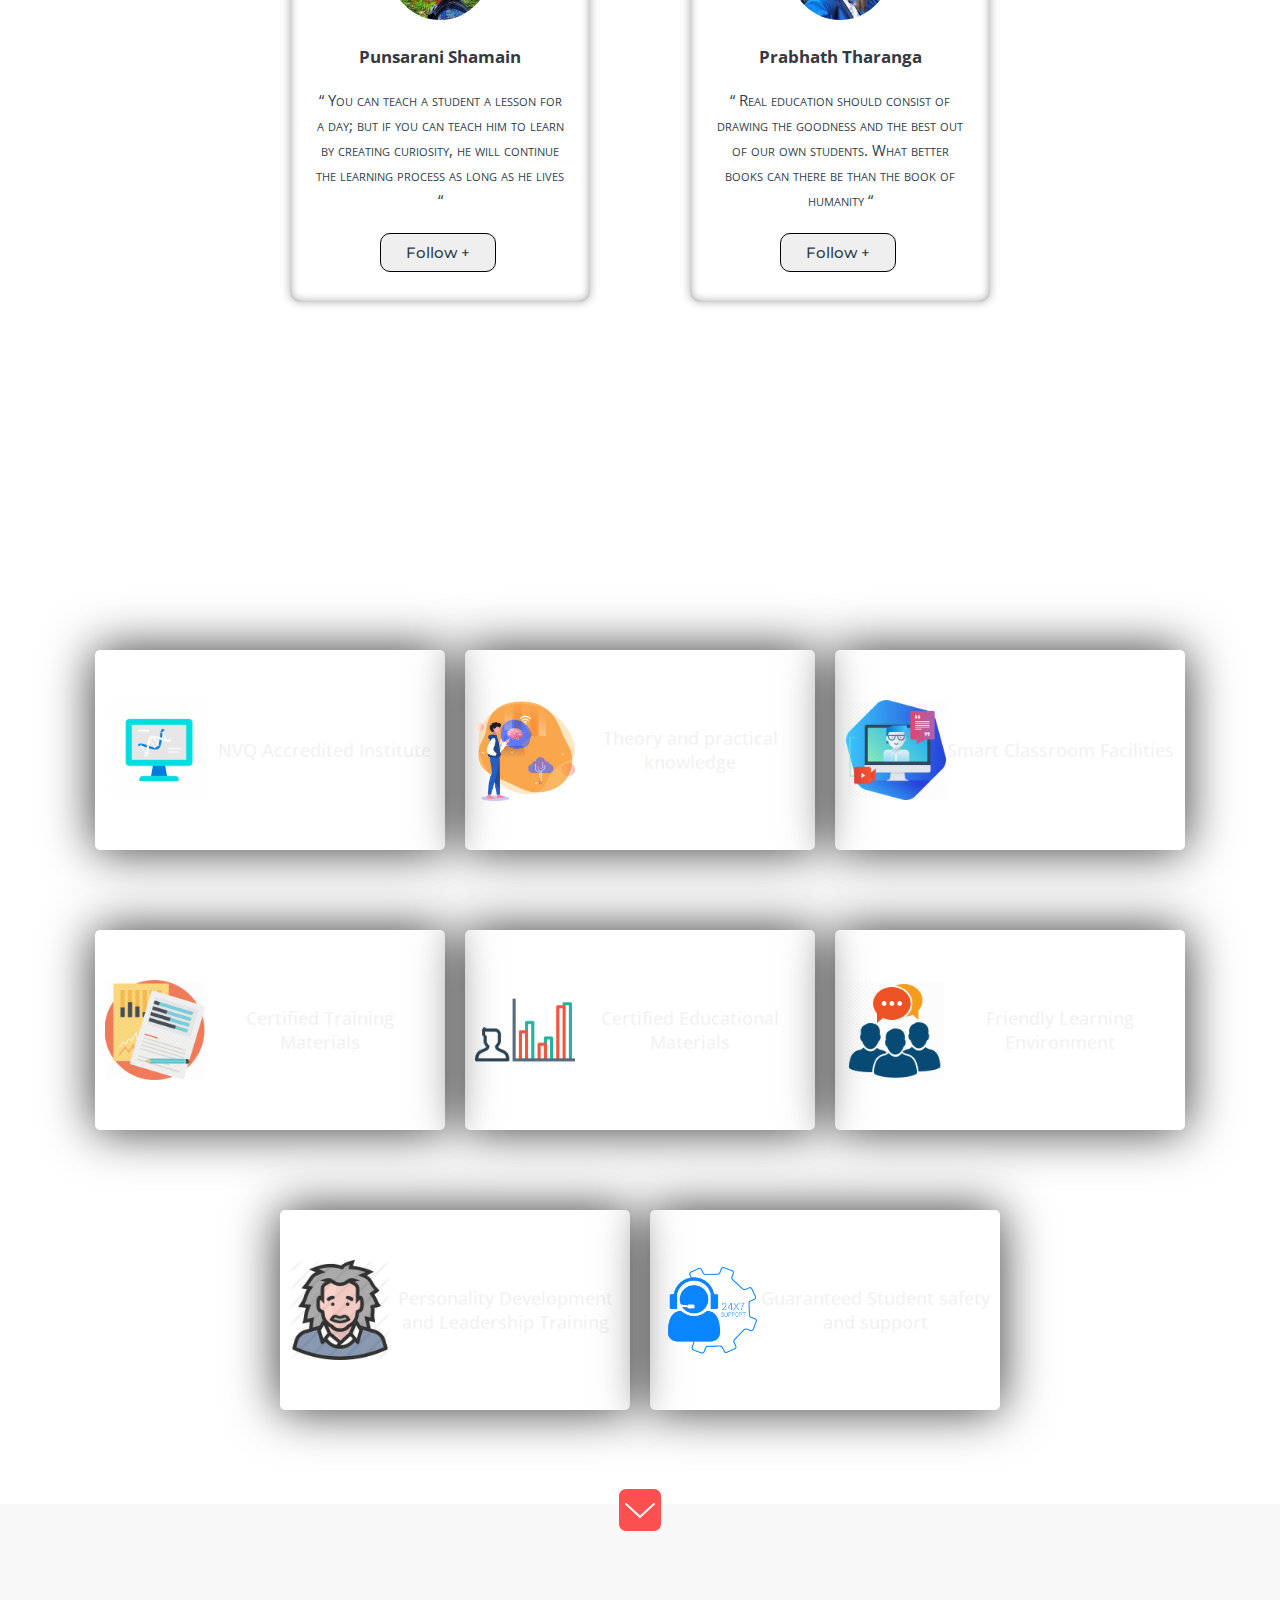
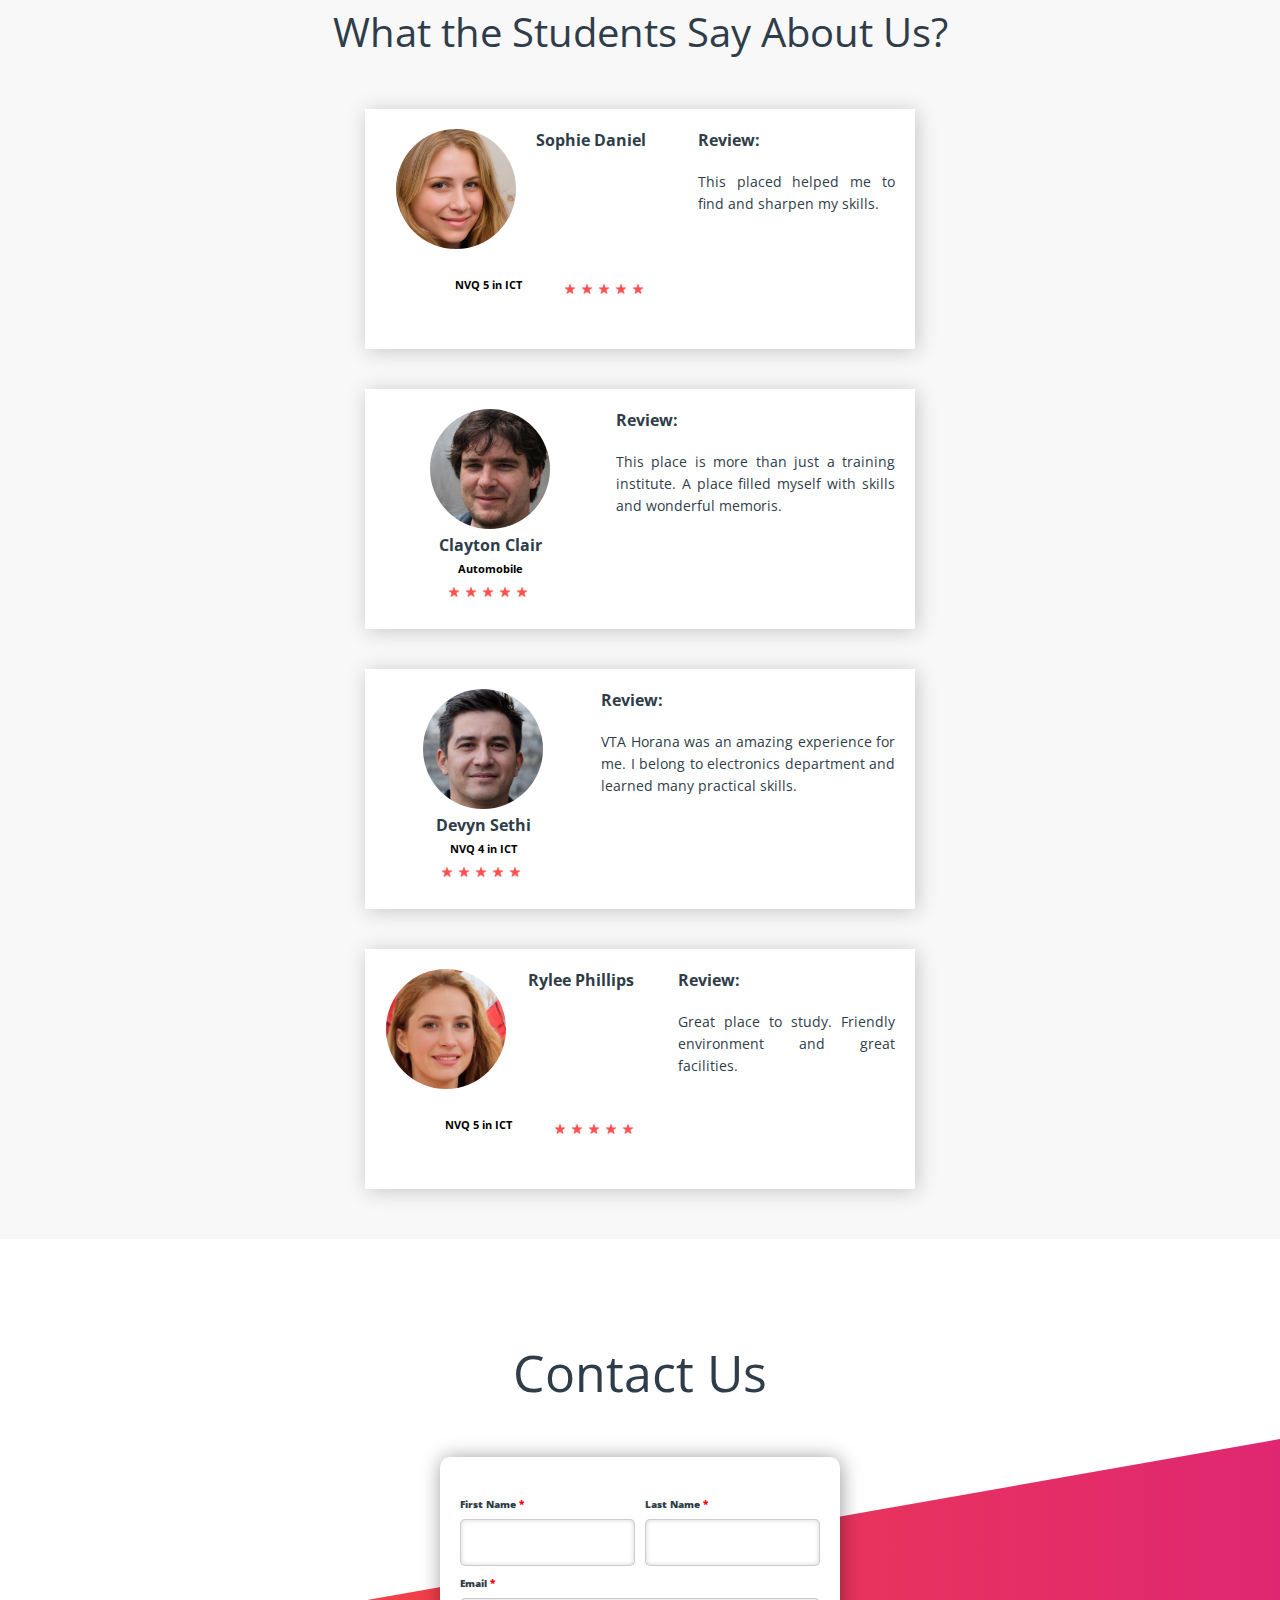
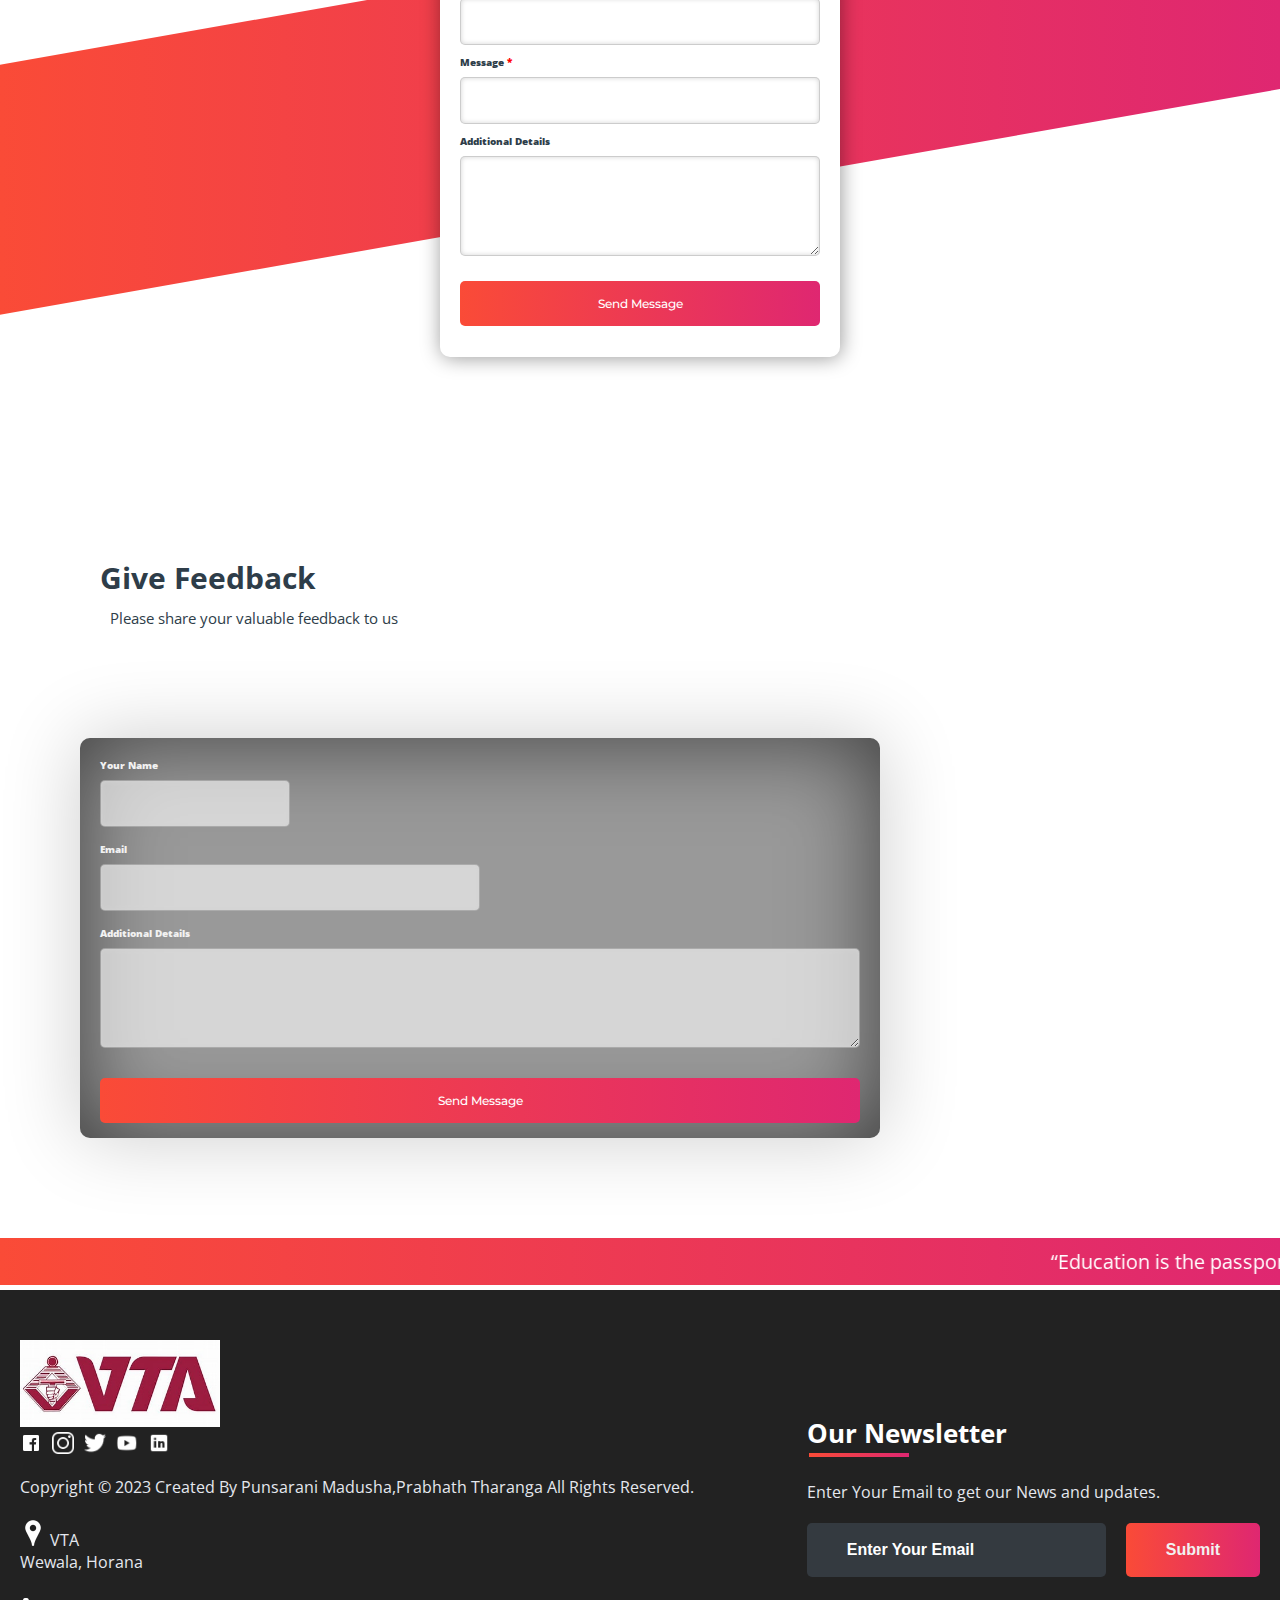
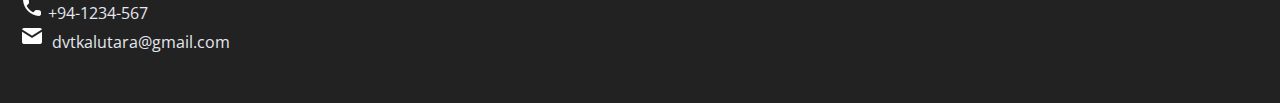
==== commit 536afd37: "minor fix 1 rev 1" ====
--- a/index.html
+++ b/index.html
@@ -41,7 +41,7 @@
 				<p>Welcome to Vocational Training</p>
 				<h5>Where  theory and practice meets together</h5>
 				<div class="play">
-					<img src="images/icon/play.png" alt="play"><span><a href="https://www.youtube.com/watch?v=KFyrgDO1WXk" target="_blank">Watch Now</a></span>
+					<img src="images/icon/play.png" alt="play"><span><a href="https://youtu.be/805haALdYAk?si=kuVwnDqRGemK2jSL" target="_blank">Watch Now</a></span>
 				</div>
 			</div>
 			<div class="svg-image">
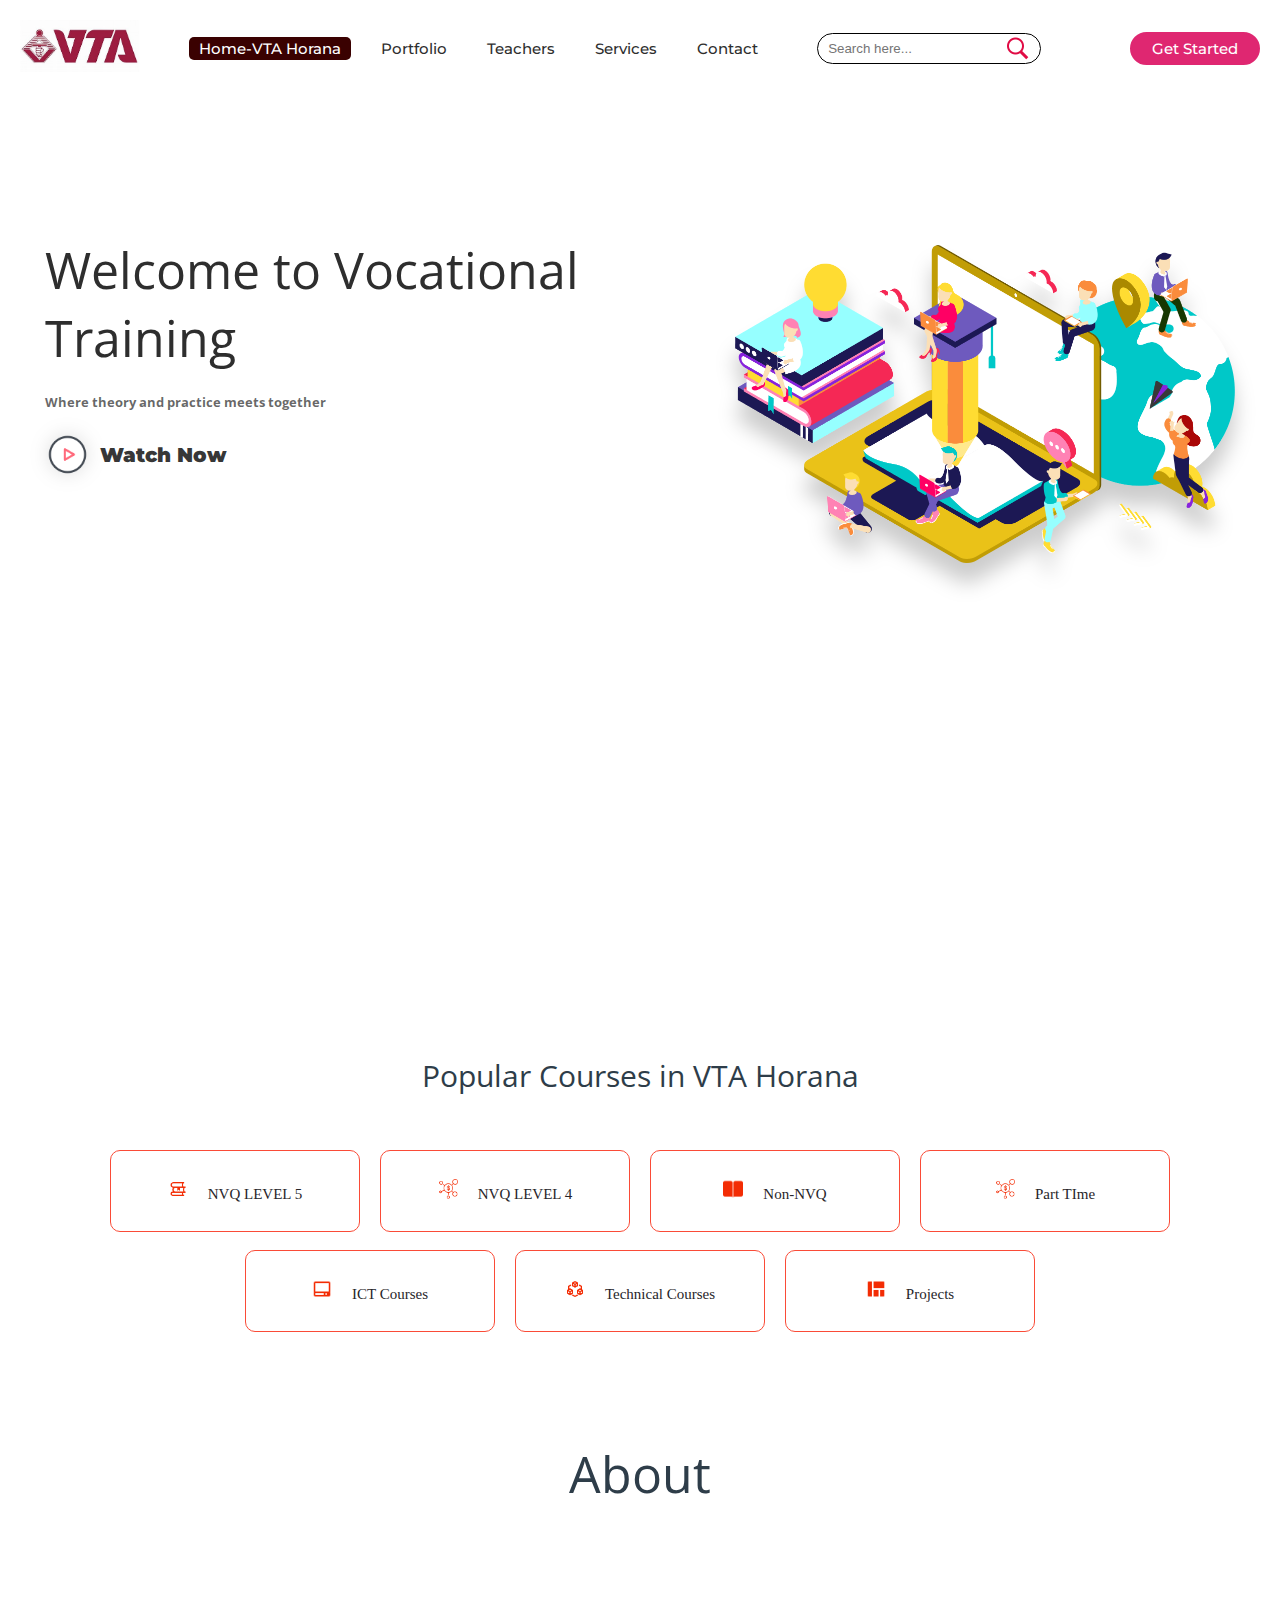
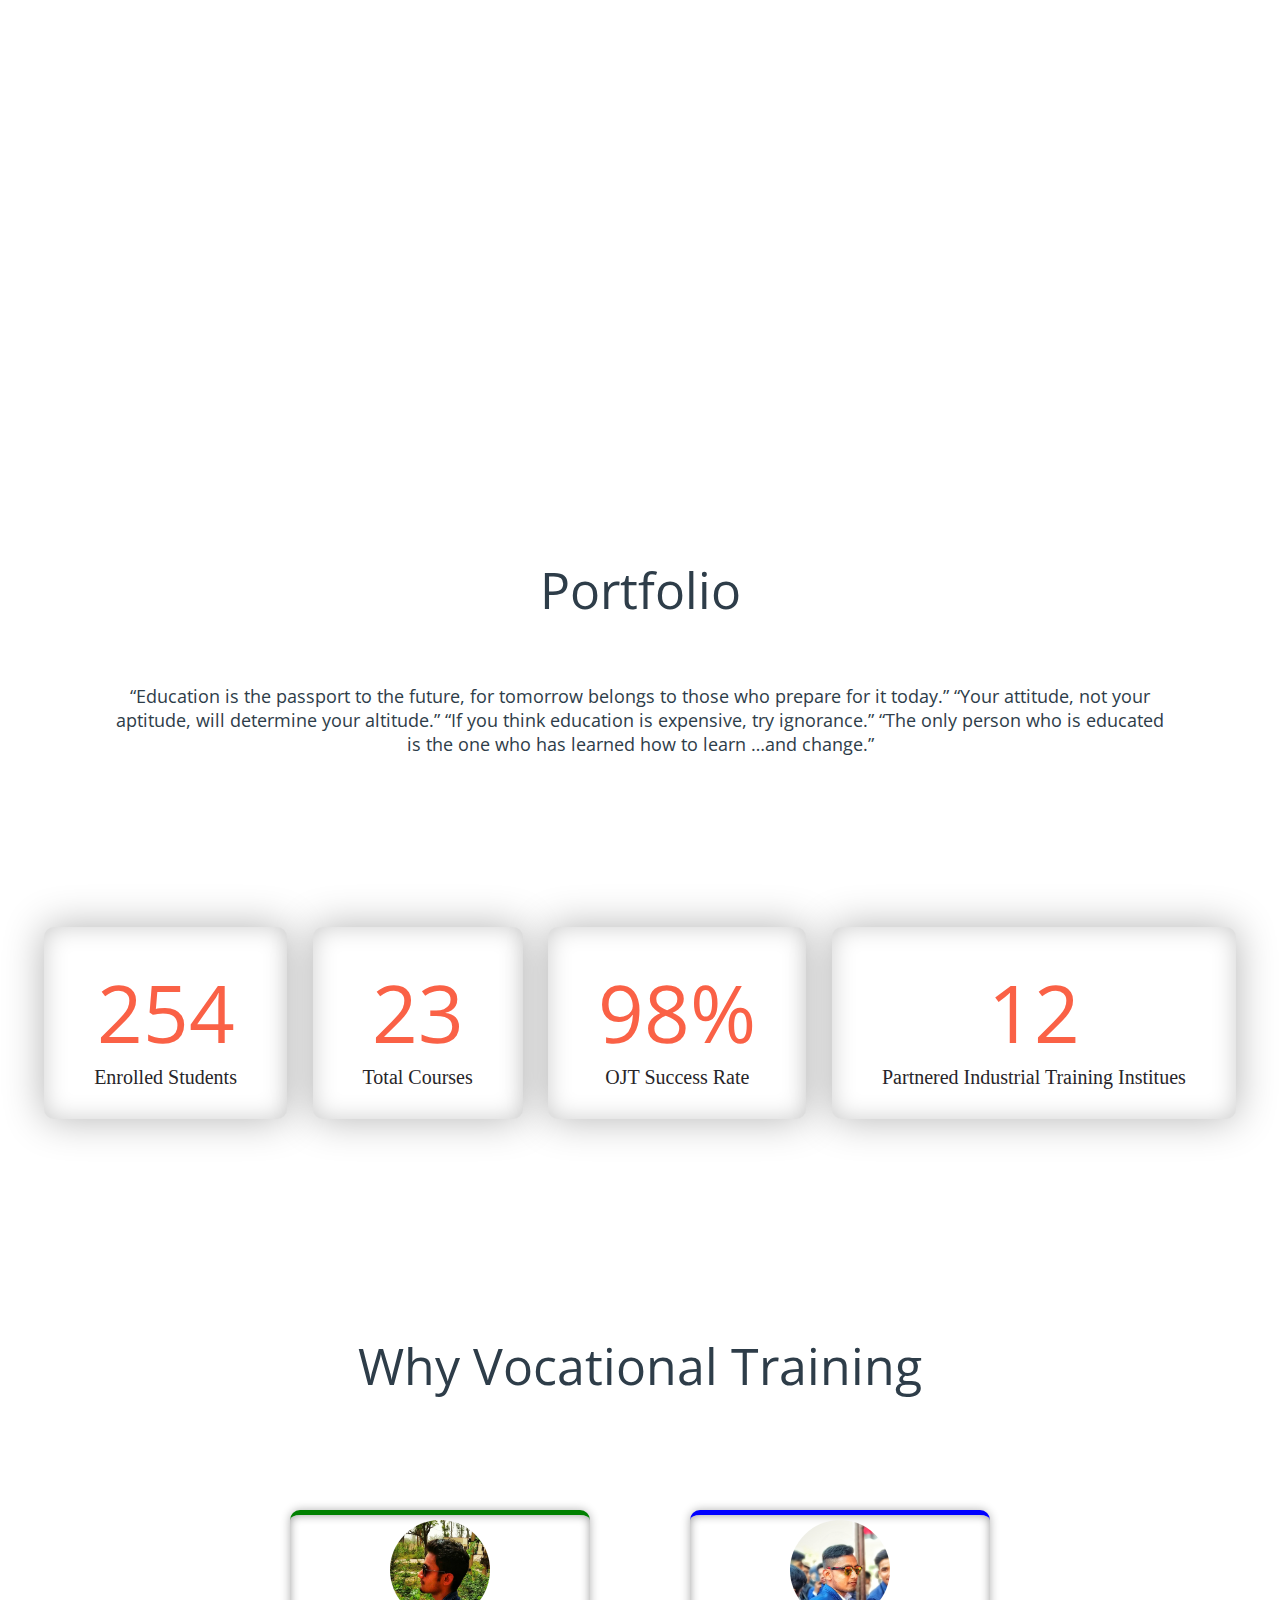
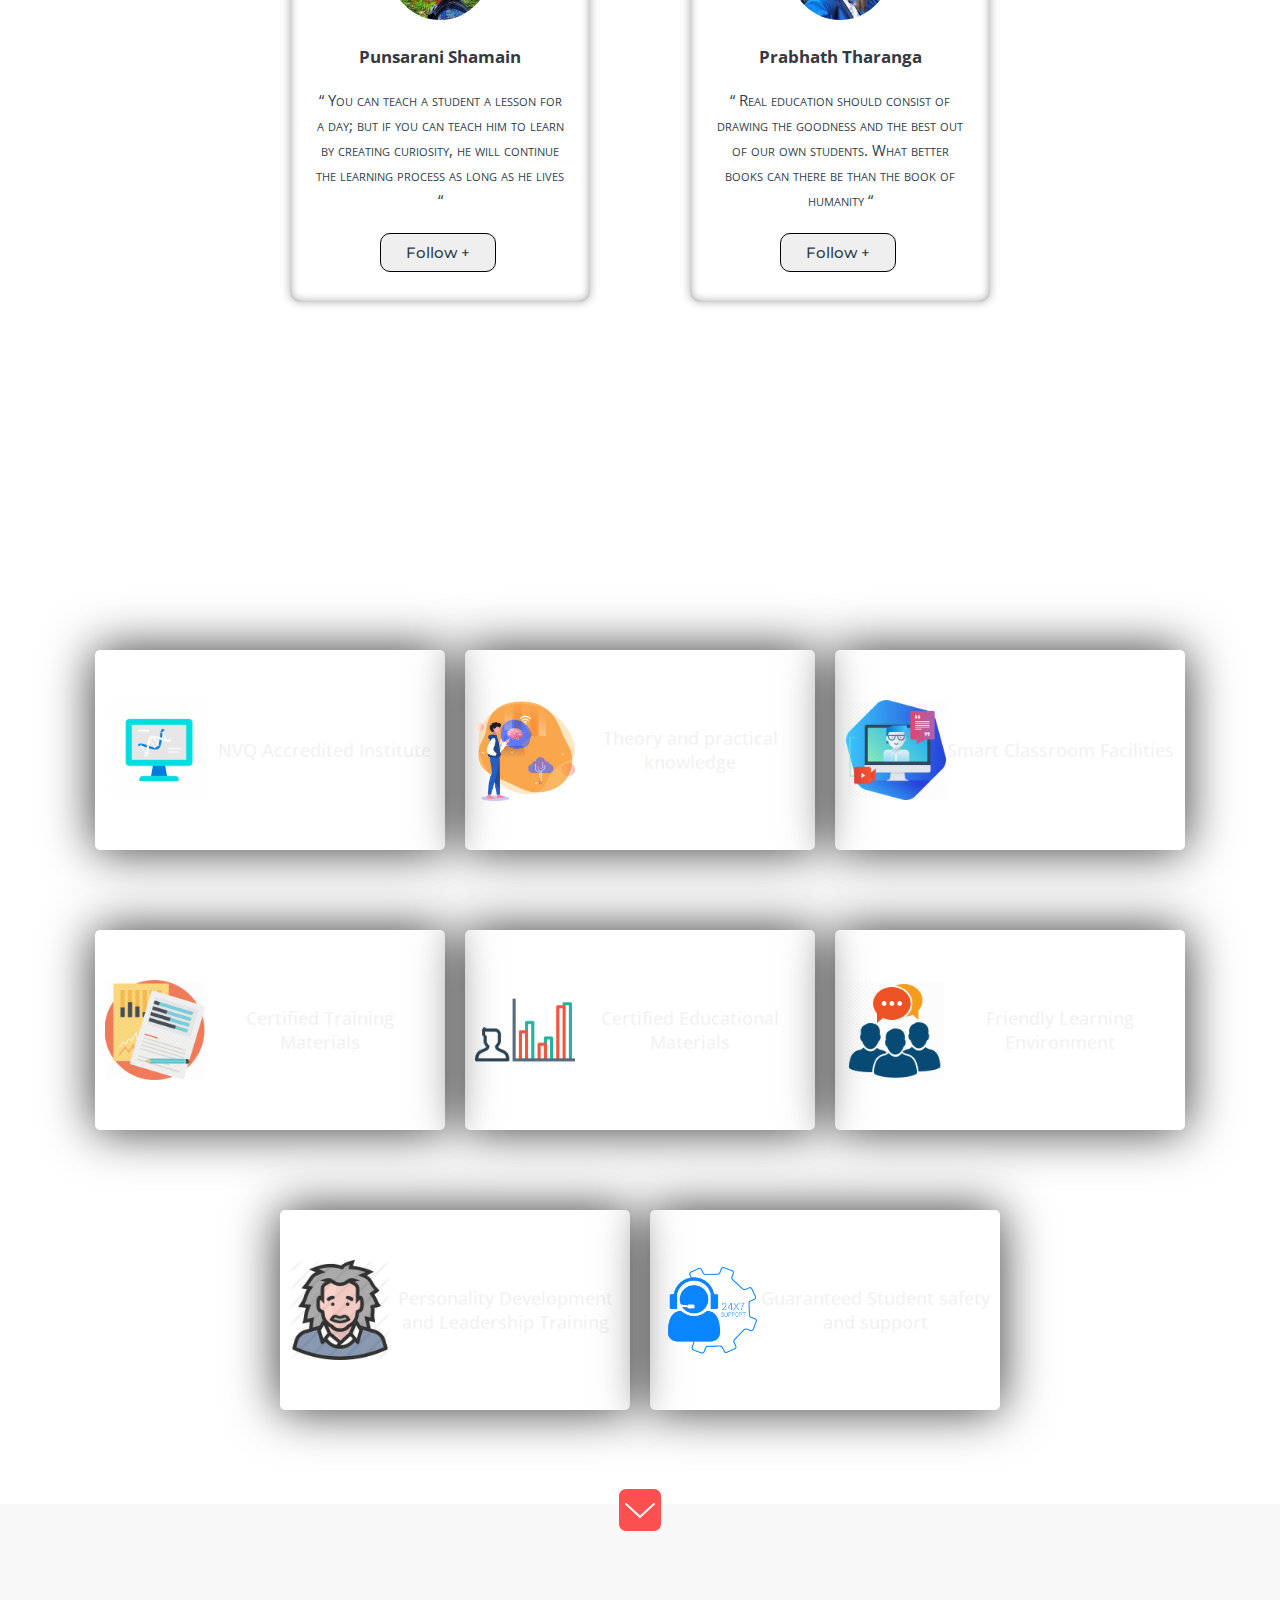
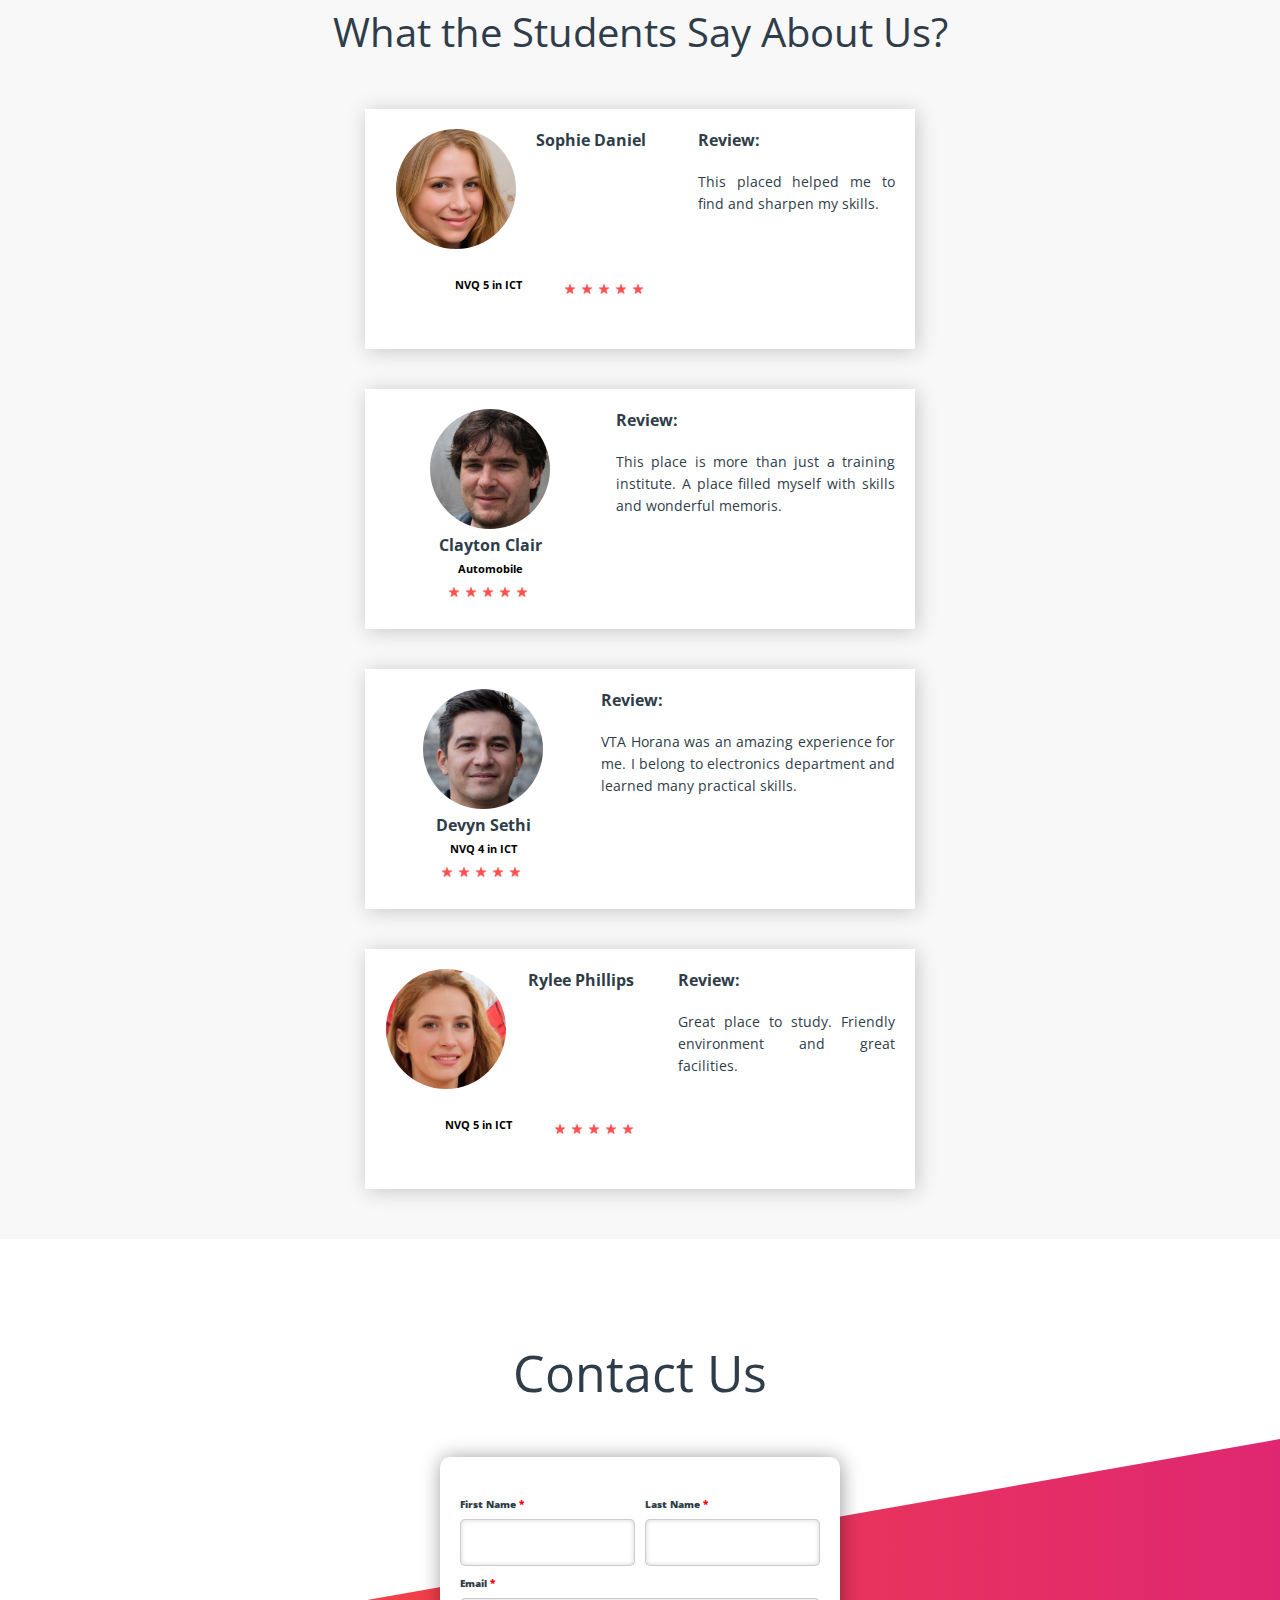
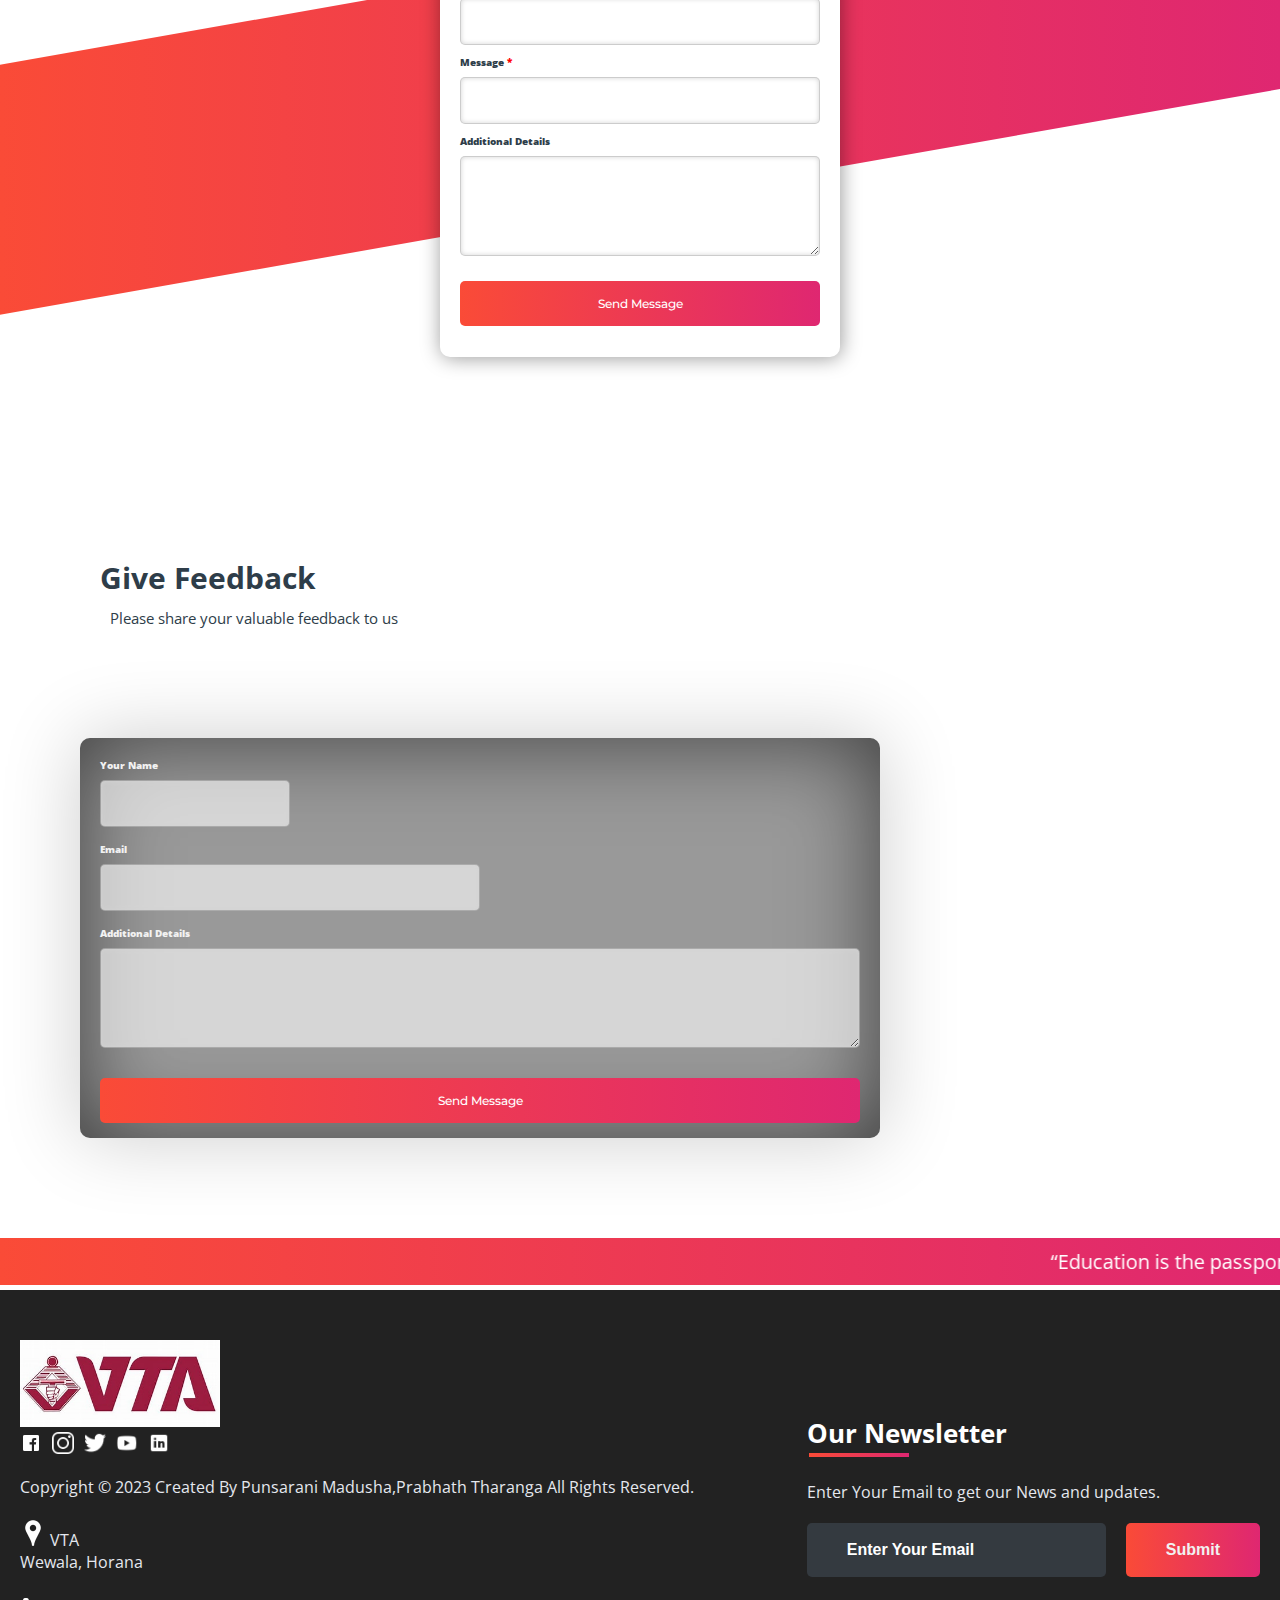
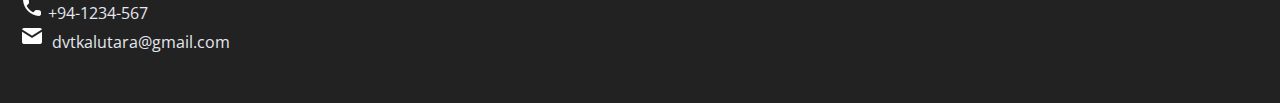
==== commit d2b1eb2e: "Major UI Overhaul" ====
--- a/index.html
+++ b/index.html
@@ -80,7 +80,7 @@
 		</div></center>
 		<div class="cbox">
 		<div class="det"><a href="subjects/computer_courses.html"><img src="images/courses/computer.png">ICT Courses</a></div>
-		<div class="det"><a href="subjects/computer_courses.html#data"><img src="images/courses/data.png">Automobile Courses</a></div>
+		
 		<div class="det"><a href="subjects/computer_courses.html#algo"><img src="images/courses/algo.png">Technical Courses</a></div>
 		<div class="det det-last"><a href="subjects/computer_courses.html#projects"><img src="images/courses/projects.png">Projects</a></div>
 		</div>
@@ -235,7 +235,7 @@
 		<div class="csec"></div>
 		<div class="back-contact">
 			<div class="cc">
-			<form action="mailto:roshank9419@gmail.com" method="post" enctype="text/plain">
+			<form action="https://formspree.io/f/meqbyzdg" method="post" enctype="text/plain">
 				<label>First Name <span class="imp">*</span></label><label style="margin-left: 185px">Last Name <span class="imp">*</span></label><br>
 				<center>
 				<input type="text" name="" style="margin-right: 10px; width: 175px" required="required"><input type="text" name="lname" style="width: 175px" required="required"><br>
@@ -263,15 +263,40 @@
 
 	<div class="feedbox">
 		<div class="feed">
-			<form action="process_form.php" method="post">
+			<form action="javascript:void(0)" method="post">
 				<label>Your Name</label><br>
 				<input type="text" name="fname" class="fname" required="required"><br>
 				<label>Email</label><br>
 				<input type="email" name="mail" required="required"><br>
 				<label>Additional Details</label><br>
 				<textarea name="additional"></textarea><br>
-				<button type="submit" id="csubmit">Send Message</button>
-			</form>
+				<button type="button" id="csubmit">Send Message</button>
+			  </form>
+			  
+			  <script>
+				const form = document.forms[0];
+				const submitButton = document.getElementById('csubmit');
+			  
+				submitButton.addEventListener('click', () => {
+				  const formData = new FormData(form);
+				  fetch('https://formspree.io/f/myyqrpvk', {
+					method: 'POST',
+					body: formData
+				  })
+					.then(response => {
+					  if (response.ok) {
+						alert('Message sent successfully!');
+						form.reset();
+					  } else {
+						alert('There was an error sending your message. Please try again later.');
+					  }
+					})
+					.catch(error => {
+					  console.error(error);
+					  alert('An unknown error occurred. Please try again later.');
+					});
+				});
+			  </script>
 		</div>
 	</div>
 	
